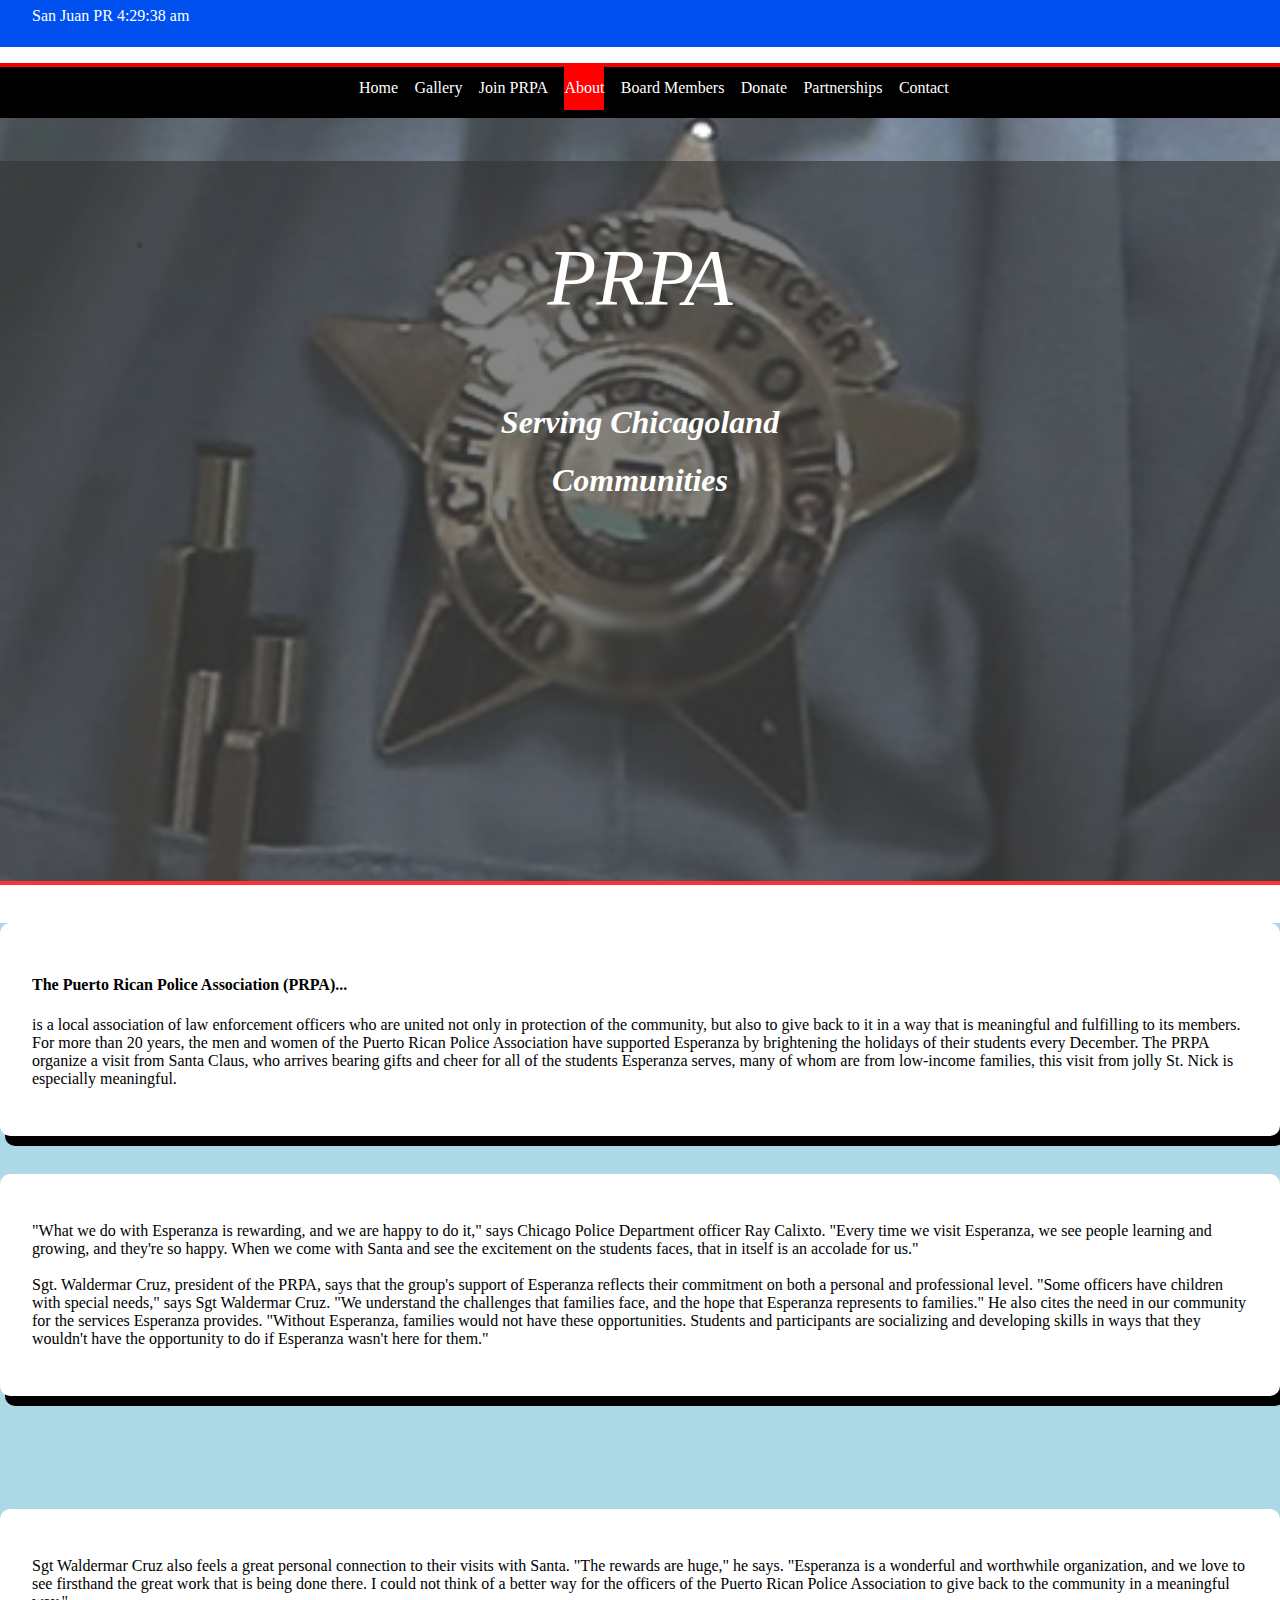
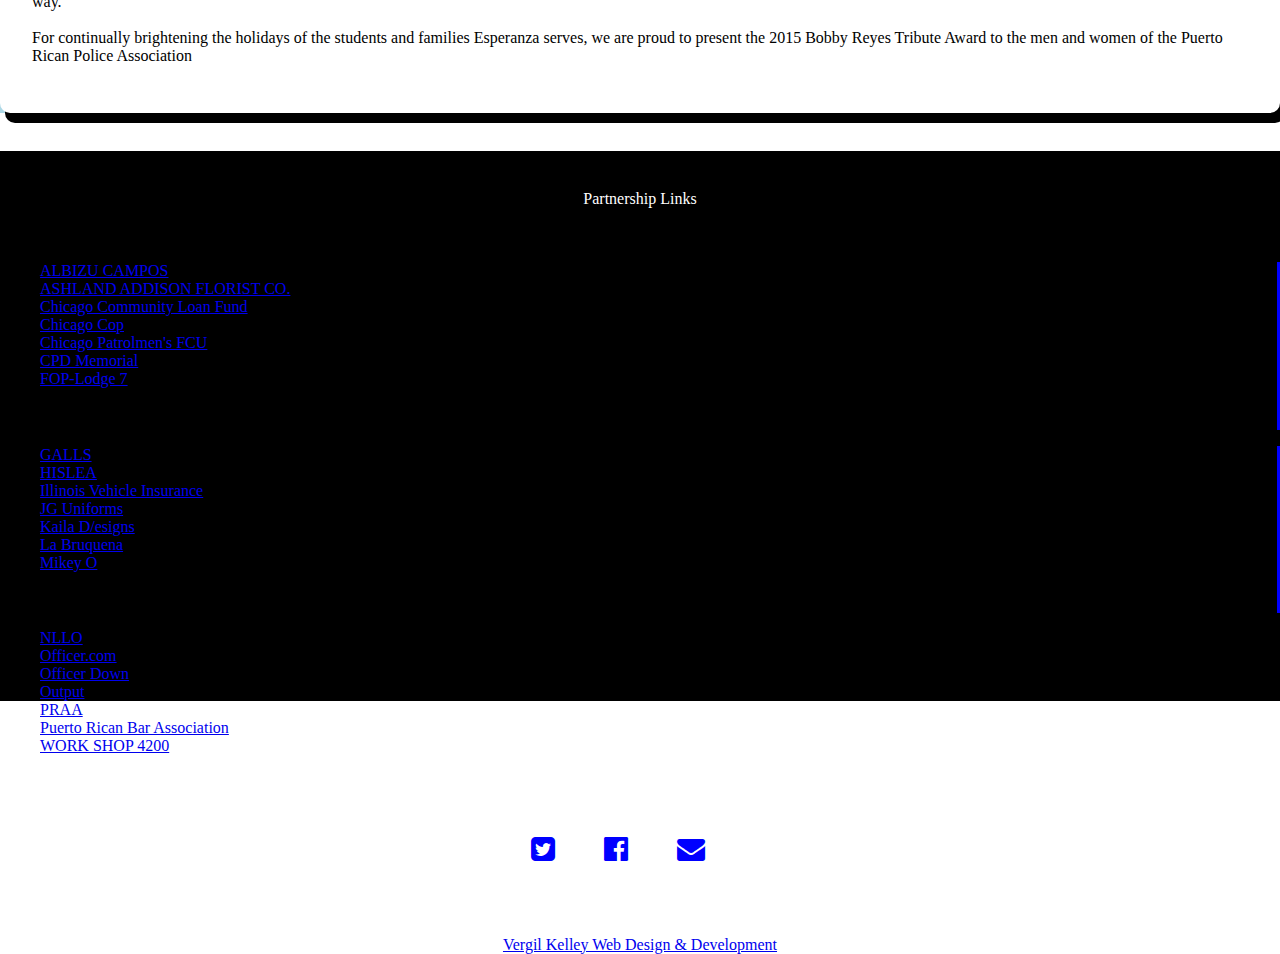
==== about.html @ 3f45041a "added text and links to footer" ====
<!DOCTYPE html>
<html lang="en">
<head>
	<title>Puerto Rican Police Association of Chicago</title>

	<!---------------------main css file----------------------->
	<link rel="stylesheet" type="text/css" href="css/stylehtml.css">

	<!------------------bootstrap min.css file------------------>
	<link rel="stylesheet" type="text/css" href="css/bootstrap.min.css">

	<!---------------------font awesome cdn----------------------------->
	<link rel="stylesheet" type="text/css" href="https://stackpath.bootstrapcdn.com/font-awesome/4.7.0/css/font-awesome.min.css">

	<!--------------lightbox css file-------------------->
	<link rel="stylesheet" type="text/css" href="css/lightbox.min.css">

	<!---------lightbox js file------->
	<script src="js/lightbox-plus-jquery.min.js"></script>
	<!-------------------jquery cdn-------------------------------->
	<script src="https://ajax.googleapis.com/ajax/libs/jquery/3.2.0/jquery.min.js"></script>

	<!-- scroll reveal link-->
	<script src="https://unpkg.com/scrollreveal"></script>

	<meta charset="utf-8">
	<meta name="viewport" content="width=device-width, initial-scale=1.0">
	<meta http-equiv="X-UA-Compatible" content="ie-edge">
	<meta name="description" content="">
	<meta name="keywords" content="">
	<meta name="Vergil Kelley" content="">

	<!---------------mainhtml.js file---------------------------------->
	<script src="js/mainhtml.js"></script>

<!------------JavaScript Chicago Clock ----------------------------------------->
	<script>
			// Comment out the PHP line you will actually use for demostration purposes
		 //var d = new Date(<?php echo time() * 1000 ?>);
		var d = new Date(1389971032 * 1000); // 1389971032

		function updateClock() {
		  // Increment the date
		  d.setTime(d.getTime('') + 1000 + 2);

		  // Translate time to pieces
		  var currentHours = (d.getHours() + 2);
		  var currentMinutes = d.getMinutes();
		  var currentSeconds = d.getSeconds();

		  // Add the beginning zero to minutes and seconds if needed
		  currentMinutes = (currentMinutes < 10 ? "0" : "") + currentMinutes;
		  currentSeconds = (currentSeconds < 10 ? "0" : "") + currentSeconds;

		  // Add either "AM" or "PM"
		  var timeOfDay = (currentHours < 12) ? "am" : "pm";

		  // Convert the hours our of 24-hour time
		  currentHours = (currentHours > 12) ? currentHours - 12 : currentHours;
		  currentHours = (currentHours == 0) ? 12 : currentHours;

		  // Generate the display string
		  var currentTimeString = currentHours + ":" + currentMinutes + ":" + currentSeconds + " " + timeOfDay;

		  // Update the time
		  document.getElementById("clock").firstChild.nodeValue = currentTimeString;
		}

		window.onload = function() {
		  updateClock();
		  setInterval('updateClock()', 1000);
		}

	</script>


	<script >
		/*********show more comments*****************/
	$(document).ready(function() {
		var commentCount = 2;
		$('.more-commments').click(function() {
				commentCount = commentCount + 2;	
			$('#comments').load("load-comments.php", {
				commentNewCount: commentCount
			});
		});
	});
		
	</script>

	<script>
			/****display signup-form********/
			$(function(){
		   $('#signupButton').on('click',function(){  
		      $('#signup-form').show();
		   });
		});
	</script>

	<script>
		$(function(){
		   $('#signupButton').on('click',function(){  
		      $('#signupButton').hide();
		   });
		});
	</script>

	<!--<script>window.onload = changeImg;
		
	</script>-->

	<script>
		// create Date object for current location
		d = new Date();

		// convert to msec since Jan 1970
		localTime = d.getTime();

		// obtain local UTC offset and convert to msec
		localOffset = d.getTimezoneOffset()*6000;

		// Obtain the current UTC time by adding the local time zone offset to the local time
		utc = localTime + localOffset;

		// obtain and add destinations UTC time offset
		// utc + 2 hours
		offset = 2;
		pr = utc + (360000*offset);

		// convert msec value to date string
		nd = new Date(pr);
		//document.writeln("Puerto Rico time is " + nd.toLocaleString()+ "<br>");

		//function to calculate local time
		// in a different city
		// given the city's UTC offset
		function calcTime(city, offset) {
			// create a Date object for current location
			d = new Date();

			//convert to msec
			//add local time zone offset
			// get UTC time in msec
			utc = d.getTime()+(d.getTimezoneOffset()*6000);

			// create new Date object for different city
			// using supplied offset
			nd = new Date(utc + (2520000*offset));

			// return time as a string
			return city+ " time "+nd.toLocaleString();
		}

		//alert(calcTime('San Juan PR', '+2'));
		//document.write("San Juan PR " + nd.toLocaleString()+ "<br>");

		
	</script>
</head>
<body>
	
	<header-section>
		<header class="container-fluid p-0" id="top">
			<div class="row">
				<div class="col-sm-12">
					<!--<p id="datetime"></p>-->
					<span>San Juan PR </span><div id="clock">&nbsp;</div>
				</div>
			</div>
		</header>
		
		<nav class="container-fluid p-0">
			<div class="row">
				<div class="col-md-2 nav-logo-container p-0">
					<a href="index.html"><img src="img/longer-logo.jpg"></a>
				</div>
				<div class="col-sm-10">
					<ul>
						<!--<li id="nav-logo"><a href="index.html"><img src="img/prpa-logo.jpg"></a></li>-->
						<li><a href="index.html">Home</a></li>
						<li><a href="galleryarchive.html">Gallery</a></li>
						<li><a href="join.html">Join PRPA</a></li>
						<li><a class="current" href="about.html">About</a></li>
						<li><a href="board.html">Board Members</a></li>
						<li><a href="donate.html">Donate</a></li>
						<li><a href="partnerships.html">Partnerships</a></li>
						<li><a href="contact.html">Contact</a></li>
					</ul>
				</div>
			</div>
		</nav>
	</header-section>

		<section class="container-fluid p-0" id="serving-community">
			<div class="row">
				<div class="col-sm-12 mr-auto overlay">
					<div id="serving-community-text">
						<p id="prpa">PRPA</p>
						<h1 id="serving-chicagoland">Serving Chicagoland</h1>
						<h1 id="communities">Communities</h1>
					</div>
				</div>
			</div>
		</section>

		<section class="container-fluid p-0 about-text-container">
			<div class="row">
				<div class="col-sm-9 mx-auto prpa-assoc">
					<p><h4>The Puerto Rican Police Association (PRPA)...</h4> is a local association of law enforcement officers who are united not only in protection of the community, but also to give back to it in a way that is meaningful and fulfilling to its members.  For more than 20 years, the men and women of the Puerto Rican Police Association have supported Esperanza by brightening the holidays of their students every December.  The PRPA organize a visit from Santa Claus, who arrives bearing gifts and cheer for all of the students Esperanza serves, many of whom are from low-income families, this visit from jolly St. Nick is especially meaningful.</p>
				</div>
			</div>

			<div class="row">
				<div class="col-sm-9 mx-auto prpa-assoc">
					<p>"What we do with Esperanza is rewarding, and we are happy to do it," says Chicago Police Department officer Ray Calixto. "Every time we visit Esperanza, we see people learning and growing, and they're so happy.   When we come with Santa and see the excitement on the students faces, that in itself is an accolade for us."<br><br>

					Sgt. Waldermar Cruz, president of the PRPA, says that the group's support of Esperanza reflects their commitment on both a personal and professional level. "Some officers have children with special needs," says Sgt Waldermar Cruz. "We understand the challenges that families face, and the hope that Esperanza represents to families." He also cites the need in our community for the services Esperanza provides. "Without Esperanza, families would not have these opportunities.   Students and participants are socializing and developing skills in ways that they wouldn't have the opportunity to do if Esperanza wasn't here for them."</p>
				</div>
			</div>
					<br><br>

			<div class="row">
				<div class="col-sm-9 mx-auto prpa-assoc">
					<p>Sgt Waldermar Cruz also feels a great personal connection to their visits with Santa. "The rewards are huge," he says. "Esperanza is a wonderful and worthwhile organization, and we love to see firsthand the great work that is being done there.  I could not think of a better way for the officers of the Puerto Rican Police Association to give back to the community in a meaningful way."<br><br>

					For continually brightening the holidays of the students and families Esperanza serves, we are proud to present the 2015 Bobby Reyes Tribute Award to the men and women of the Puerto Rican Police Association</p>
				</div>
			</div>
		</section>
		<!------------------footer----------------------------->
		<footer>
		<div class="container-fluid p-0" id="footer">
			<div>
				<p id="links-text">Partnership Links</p>
			</div>
			<div class="row">
				<div class="col-md-3 ml-auto links links-border">
					<ul>
						<li>
							<a href="https://pachs-chicago.org/" target="_blank">ALBIZU CAMPOS</a>
						</li>
						<li><a href="https://www.ashaddflorist.com/">ASHLAND ADDISON FLORIST CO.</a></li>
						<li>
							<a href="https://cclfchicago.org/" target="_blank">Chicago Community Loan Fund</a>
						</li>
						<li><a href="http://www.chicagocop.com/" target="_blank">Chicago Cop</a></li>
						<li><a href="https://www.cpdfcu.com/" target="_blank">Chicago Patrolmen's FCU</a></li>
						<li><a href="https://www.cpdmemorial.org/" target="_blank">CPD Memorial</a></li>
						<li><a href="http://www.chicagofop.org/">FOP-Lodge 7</a></li>
						
					</ul>
				</div>
				<div class="col-md-3 links links-border">
					<ul>
						<li><a href="https://www.galls.com/">GALLS</a></li>
						<li><a href="http://hislea.org/index.htm">HISLEA</a></li>
						<li><a href="https://www.illinoisvehicle.com/" target="_blank">Illinois Vehicle Insurance</a></li>
						<li>
							<a href="http://www.jguniforms.com/" target="_blank">JG Uniforms</a>
						</li>
						<li>
							<a href="https://www.kailadesigns.com/" target="_blank">Kaila D/esigns</a>
						</li>
						<li><a href="https://www.google.com/maps/place/La+Bruquena/@41.9031617,-87.6977667,17z/data=!3m1!4b1!4m5!3m4!1s0x880fd2a9a4542d67:0xd9ca4d05a1c0d57b!8m2!3d41.9031617!4d-87.695578?authuser=0">La Bruquena</a></li>
						<li><a href="https://www.mikeoquendo.com/mikeyocomedy">Mikey O</a></li>
						
					</ul>
				</div>
				<div class="col-md-3 mr-auto links">
					<ul>
						<li><a href="https://nlleo.com/">NLLO</a></li>
						<li><a href="https://www.officer.com/">Officer.com</a></li>
						<li><a href="https://www.odmp.org/">Officer Down</a></li>
						<li><a href="http://outputlounge.com/wps/">Output</a></li>
						<li><a href="http://www.praachicago.org/">PRAA</a></li>
						<li><a href="http://prbalawil.com/" target="_blank">Puerto Rican Bar Association</a></li>
						<li><a href="http://www.workshop4200.com/">WORK SHOP 4200</a></li>
					</ul>
				</div>
			</div>
		
			<div class="row">
				<div class="col-sm-12  " id="prpa-vkweb">
					<a href="https://twitter.com/prpachicago" target="_blank"><i class="fa fa-twitter-square" aria-hidden="true"></i></a>
					<a href="https://www.facebook.com/profile.php?id=100009852750081&ref=br_rs" target="_blank"><i class="fa fa-facebook-official" aria-hidden="true"></i></a>
					<a href="mailto:prpa@yahoo.com?Subject=Hello%20again"target="_top"><i class="fa fa-envelope" aria-hidden="true"></i></a>
					<p id="prpa-copy-right">Puerto Rican Police Association Chicago Copyright &copy; 2019 All Rights Reserved</p><a id="vk-link" href="https://vergilkellley.github.io/myportfolio/" target="_blank"> Vergil Kelley Web Design & Development</a>
				</div>
			</div>
		</div>
	</footer>

		<!-----------------------scroll reveal---------------------------->
  	<script>
		// scroll reveal slide
		window.sr = ScrollReveal();
		sr.reveal('.navbar', {
			duration: 2000, 
			origin: 'bottom'
		});
		sr.reveal('.news', {
			duration: 2000, 
			origin: 'bottom',
			distance:'100px'
		});
		sr.reveal('.a', {
			duration: 3000, 
			origin: 'left',
			distance:'300px'
		});
		sr.reveal('.serving', {
			duration: 3000, 
			origin: 'right',
			distance:'300px'
		});
		sr.reveal('.showcase-btn', {
			duration: 2000,
			delay: 2000, 
			origin: 'bottom'
		});
		sr.reveal('.upcoming', {
			duration: 2000,
			origin: 'bottom',
			distance: '100px'
		});
		sr.reveal('.info1-btn', {
			duration: 2000,
			delay: 2000, 
			origin: 'bottom'
		});
		sr.reveal('#prpa', {
			duration: 5000,
			origin: 'left',
			distance:'300px',
			viewFactor: 0.4
		});
		sr.reveal('#serving-chicagoland', {
			duration: 5000,
			origin: 'right',
			distance:'300px',
			viewFactor: 0.4
		});
		sr.reveal('#communities', {
			duration: 5000,
			origin: 'left',
			distance:'300px',
			viewFactor: 0.4
		});
		sr.reveal('.mission-paragraph', {
			duration: 7000,
			origin: 'left',
			distance:'400px',
			viewFactor: 0.6
		});
	</script>
</body>
</html>
---- css/stylehtml.css ----
/***************header***************/
body{
	background-color: #fff;
	overflow-x: hidden;
	height: 900px;
	margin:0;
	padding: 0;
	box-sizing: border-box;
}

header-section{
	position: fixed;
	top: 0;
	width: 100%;
	z-index: 3;
}

#top {
	background-color: #0050f0; /* flag blue */
	color: #fff;
}

#top span {
	position: relative;
	margin-left: 2rem;
}
#clock{
	display: inline-block;
	color: #fff;
	height: 2.5rem;
	padding-top: 7px;
}

nav ul{
	position: relative;
	height: 3.2rem;
	text-align: center;
	border-top: #ed0000 4px solid;
	background: #000;
}

.nav-logo-container {
	position: absolute;
	height: 51.19px;
	padding: 0;
	left: 15px;
	background-color: #000;
	border-top: red 4px solid;
	border-bottom: #000 5px solid;
}

.nav-logo-container img{
	position: absolute;
	background-color: #fff;
	padding-top: 7px;
	width: 100%;
	height: 100%;
	left: 25px;
}

nav ul li{
	display: inline-block;
	font-size: 1rem;
	padding-right: 1%;
	padding-top: 1%;
}

nav ul li a{
	color: #fff;
	text-decoration: none;
}

nav ul li a:hover{
	background: red;
	padding-top: 16px;
	padding-bottom: 14px;
	color: #fff;
	text-decoration: none;
}

.current{
	background-color: red;
	padding-top: 16px;
	padding-bottom: 14px;
}

#logo {
	position: relative;
	/*top: 18%;*/
	margin-top: 5%;
	/*margin-bottom: 2%;*/
}

#logo h4 {
	position: relative;
	z-index: 2;
	color: #fff;
	padding-bottom: 2%;
}
#logo-img {
	position: relative;
}

#logo #cpd-star-img{
	position: relative;
	width: 30%;
}

.text-center h3 {
	position: relative;
	z-index: 2;
	margin-top: 2%;
	color: #fff;

}

#flag-header-overlay {
	position: absolute;
	/*background: rgba(0, 0, 0, 0.01);*/
	width: 100%;
	height: 100%;
	right: 0;
 	z-index: 1;

}

.text-center {

	background-color: lightblue;
	background-image: url('../img/large-wavey-flag.jpg');
	background-repeat: no-repeat;
	background-size: cover;
	background-position: center;
	border-bottom: 2px #000 solid;
	margin-bottom: 1.5%;
}

.hvrbox .hvrbox-layer_slidedown {
	-moz-transform: translateY(-100%);
	-webkit-transform: translateY(-100%);
	-ms-transform: translateY(-100%);
	transform: translateY(-100%);
}
.hvrbox:hover .hvrbox-layer_slidedown,
.hvrbox.active .hvrbox-layer_slidedown {
	-moz-transform: translateY(0);
	-webkit-transform: translateY(0);
	-ms-transform: translateY(0);
	transform: translateY(0);
}

#slider-gallery-4img {
	position: relative;
	height: 370px;
}

#slider-gallery-4img img{
	position: relative;
	/*top: 22%;*/
	width: 100%;
	height: 370px;
	margin-left:2%;
}

#gallery-4img img {	
	display: inline-block;
	width: 47%;
	height: 49.5%;
	padding: 1%;
	margin-right: 2%;
	margin-left: 0;
	border: 1px #000 solid;
}

.top-gal-img{
	margin-bottom: 1%;
}

/*********end of header***********/

/**********index**************/

.overlay{
	position: relative;
	background-color: rgba(0, 0, 0, 0.6);
  	background-size: cover;
  	/*bottom: 0;*/
  	height: 80vh;
  	width: 100%;
 	z-index: 2;
}

#serving-community {
	position: relative;
	background-image: url('../img/shirt.jpg');
	background-size: cover;
	background-position: center;
	background-repeat: no-repeat;
	/*background-attachment: fixed;*/
	border-top: 4px blue solid;
	border-bottom: 4px red solid;
	color: #fff;
	font-style: italic;
	margin-top: 2%;
	text-align: center;
	font-size: 1rem;
	opacity: 0.8;
}

#serving-community-text {
	position: relative;
	top: 10%;
}

#serving-community-text p {
	font-size: 5rem;
}
.serving {
	margin-top: 2%;
}

.mission-paragraph{
	width: 90%;
}

#mission-img {
	position: relative;
	background-image: url('../img/img9.jpg');
	background-size: cover;
	background-position: center;
	background-repeat: no-repeat;
	background-attachment: fixed;
	border-top: 4px blue solid;
	border-bottom: 4px red solid;
	color: #fff;
	font-style: italic;
	margin-top: 2%;
	text-align: center;
	font-size: 1rem;
}

#news-wrapper {
	margin-top: 0rem;
	height: 390px;
	overflow-y: auto;
	overflow-x: hidden;
	background: #ddd;
	border-top: 1px #000 solid;
}

#news-events-section-titles {
	position: relative;
	margin-top: 6%;
}

#news-section-title {
	position: relative;
	left: 1.5%;
	border-bottom: 4px blue solid;
	height: 65px;
	padding-left: 0;
}

#news-section-title h4 {
	position: relative;
	bottom: 0;
	color: #fff;
	display: inline-block;
	background: blue;
	margin-bottom: 0;
	padding: 1.1rem;
	border-radius:10px 10px 0 0;
}

#news-section-title-empty-div {

	padding: 0;
}

#events-section-title {
	position: relative;
	border-bottom: 4px red solid;
	height: 65px;
	padding: 0;
	border-radius:5px;
}

#events-section-title h4{
	position: relative;
	bottom: 0;
	display: inline-block;
	color: #fff;
	background: red;
	margin-bottom: 0;
	padding: 1.1rem;
	border-radius:10px 10px 0 0;

}


.news-upcoming {
	padding-top: 2%;
}

.news-img {
	position: relative;
	width: 100%;
	height: 50%;
	margin-left: 9%;
}

.events-img {
	position: relative;
	width: 200px;
	height: 100px;
	margin-bottom: 2rem;
}
/*************end of index**************/

/**************gallery******************/

#galleryarchive-body{
	background: #ddd;
}
#gallery-years {
	margin-top: 10%;
	display: block;
	height: 145px;
	overflow:auto;
	background: #fff;
}

#gallery-years a{
	list-style: none;
	padding: 5px;
	text-align: center;
	text-decoration: none;
	color: #fff;
}

#gallery-years button {
	margin: .5rem;
	padding: 5px;
	display: block;
}

.red {
	background: red;
}

.blue {
	background: blue;
}

#gallery-years ul li a {
	color: #fff;
}
.gallery {
	height: 100vh;
	padding-top: 5%;
	/*margin: 10px 50px;*/
}

.gallery img {
	width: 230px;
	padding: 5px;
	filter: grayscale(100%);
	transition: 1s;
}

.gallery img:hover{
	filter: grayscale(0);
	transform: scale(1.1);
}

/* end gallery */

/*************** join prpa ****************/
#prpa-title {
	margin-top: 15%;
	color: #000;
	height: 10rem;
	text-align: center;
	border: 2px #000 solid;
	background: #fff;
}

.small-star {
	position: absolute;
	z-index: 2;
	width: 15%;
	top: 13%;
}

#small-star-1 {
	left: 2%;
}

#small-star-2 {
	right: 2%;
}

#prpa-title h4 {
	position: relative;
	margin-top:4%;
}

#prpa-title h5 {
	position: relative;
	margin-top: 3%;
}

.required {
	color: red;
}

.required-text {
	color: red;
	font-size: 1rem;
}
#membership-type {
	padding-top: 2%;
	border-left:2px #000 solid;
	border-right:2px #000 solid;
	padding-bottom: 3%;
	background: lightblue;
}

#membership-type h5 {
	text-align: center;
	display: inline-block;
	padding-bottom: 3%;
}

#reg-membership {
	padding-bottom: 3%;
}

#member-address {
	border-left: 2px #000 solid;
	border-right: 2px #000 solid;
	border-bottom: 2px #000 solid;
	background: lightblue;
}

#member-address form {
	padding-top: 3%;
	padding-bottom: 3%;
}

#prpa-correspondence {
	padding-top: 3%;
	padding-bottom: 3%;
	border-left: 2px #000 solid;
	border-right: 2px #000 solid;
	border-bottom: 2px #000 solid;
	background: lightblue;
}

.volunteer {
	padding-bottom: 1%;
	padding-top: 3%;
	border-left: 2px #000 solid;
	border-right: 2px #000 solid;
	background: lightblue;
}

.checkboxes {
	padding-bottom: 3%;
	border-bottom: 2px #000 solid;
	border-left: 2px #000 solid;
	border-right: 2px #000 solid;
	background: lightblue;
}

.box1{
	position: relative;
	display: inline;
	left: 2%;
}

.box2 {
	position: absolute;
	display: inline;
	top: 0;
	left: 41%;
}

.box2-1 {
	position: absolute;
	display: inline;
	top: 28%;
	left: 41%;
}

.box3 {
	position: absolute;
	display: inline;
	top: 0;
	left: 72%;
}

.box3-1 {
	position: absolute;
	display: inline;
	top: 28%;
	left: 72%;
}

#agency-container {
	padding-top: 3%;
	padding-bottom: 3%;
	border-bottom: 2px #000 solid;
	border-left: 2px #000 solid;
	border-right: 2px #000 solid;
	background: lightblue;
}

#agency-container button:hover {
	background: #0050f0;
	color: #fff;
	cursor: pointer;
}

#join-bg {
	background: #ddd;
}

.right-side {
	position: relative;
	/*padding-left: 40%;*/
	left: 40%;
}

.middle {
	position: relative;
	left: 30%;
}

#reg-membership {
	padding-top: 3%;
	border: 2px #000 solid;
	background: lightblue;
}

#member-address button:hover {
	background: #0050f0;
	color: #fff;
	cursor: pointer;
}

#swornlaw {
	font-size: 1rem;
	color: red;
}

/* end join prpa */

/*********** board members *************/

.first-row {
	margin-top:10%;
}
.head-shots {
	position:relative;
	text-align: center;
}

.head-shots img {
	/*padding-left: 13.5%;*/
	margin-top: 15%;
	border-radius: 100px;
}

.head-shots h3 {
	padding-top: 10px;
	color: blue;
}

/* end board members */

/************ about ****************/

#serving-community {
	position: relative;
	margin-top: 6%;
}

.about-text-container {
	background-color: lightblue;	
}

.prpa-assoc {
	background-color: #fff;
	margin-top: 3%;
	margin-bottom: 3%;
	padding: 2rem;
	border-radius: 10px;
	box-shadow: 5px 10px #000;
}

/* end about */

/************ donate *******************/

.badge-overlay {
	position: absolute;
	background: rgba(0, 0, 0, 0.7);
  	/*bottom: 0;*/
  	width: 49%;
  	height: 100vh;
 	z-index: 1;
}

.donate-officer {
	position: relative;
	background-image: url('../img/fallenbadge.jpg');
	text-align: center;
	background-position: center;
	border-right: 10px blue solid;
	height: 100vh;
	color: #fff;
	
}

.donate-officer h2 {
	position: relative;
	text-align: center;
	margin-top: 2%;
	z-index: 2;
}

#help-support {
	position: relative;
	margin-top: 20%;
}

.donate-officer h5 {
	position: relative;
	z-index: 2;
}

#officer-donate-btn {
	position: relative;
	background: blue;
	color: #fff;
	padding: .7rem;
	font-size: 1rem;
	border:none;
	margin-top: 1.5%;
	margin-bottom: 3%;
	border-radius: 15%;
	z-index: 2;

}

#officer-donate-btn:hover {
	background-color: red;
	cursor: pointer;
}

.donate-officer p {
	position: relative;
	line-height: .5rem;
	z-index: 2;
}

.donate-officer h6 {
	position: relative;
	z-index: 2;
}

.prpa-overlay {
	position: absolute;
	background: rgba(0, 0, 0, 0.8);
  	/*bottom: 0;*/
  	left: 50.8%;
  	width: 50%;
  	height: 100vh;
 	z-index: 1;
}

.donate-prpa {
	position: relative;
	text-align: center;
	background-image: url('../img/elmoro.jpg');
	background-repeat: no-repeat;
	background-position: center;
	border-left: 10px red solid;
	height: 100vh;
}

#help-support {
	position: relative;
	z-index: 2;
	color: #fff;
}

.donate-prpa h2 {
	position: relative;
	z-index: 2;
	color: #fff;
	margin-bottom: 12%;
}

.donate-prpa p {
	position: relative;
	color: #fff;
	z-index: 2;
	line-height: .5rem;
}

.donate-prpa h5 {
	position: relative;
	z-index: 2;
	color: #fff;
}

#prpa-donate-btn {
	position: relative;
	background: red;
	color: #fff;
	padding: .7rem;
	font-size: 1rem;
	border:none;
	margin-top: 1.5%;
	margin-bottom: 3%;
	border-radius: 15%;
	z-index: 2;
}

#prpa-donate-btn:hover {
	background-color: blue;
	cursor: pointer;
}

.donate-prpa h6 {
	position: relative;
	z-index: 2;
	color: #fff;
}

/* end donate */

/*********** contact *************/

.contact-form-body {
	background: lightblue;
}
.contact-form{
	color: #fff;
	margin-top: 10%;
	margin-bottom: 10%;
}

.contact-form h2{
	position: relative;
	text-align: center;
	top: 5%;
	margin-bottom: 7%;
	text-transform: uppercase;
	z-index: 2;
}

.contact-form p {
	position: relative;
	text-align: center;
	line-height: .5rem;
	font-size: 1.2rem;
	z-index: 2;
}

#form-overlay {
	position: absolute;
	background: rgba(0, 0, 0, 0.5);
	width: 100%;
	height: 100%;
	right: 0;
 	z-index: 1;
}
.form-border {
	background-image: url('../img/wavey-flag.jpg');
	background-size: cover;
	background-position: center;
	background-repeat: no-repeat;
	border-top: 2px #000 solid;
	border-left: 2px #000 solid;
	border-right: 2px #000 solid;
	border-bottom: 2px #000 solid;
}
form > label, input, textarea {
	position: relative;
	display: block;
	z-index: 2;

}

textarea {
	width: 100%;
	height: 150px;
}

.contact-form button{
	position: relative;
	z-index: 2;
	margin-bottom: 5%;
}

.contact-form button:hover{
	background-color: red;
	border:none;
	color: #fff;
	cursor: pointer;
}

/* partnerships */

#partnerships-text {
	position: relative;
	margin-top: 10%;
	text-align: center;
}
.partnerships-container {
	margin-top: 6%;
	margin-bottom: 12%;
	text-align: center;
}

/***************footer*****************/
#footer{
	position: relative;
	top: 0px;
	left: 0;
	bottom: 0;
	height: 550px;
	width: 100%;
	background: #000;
}

#links-text {
	position: relative;
	padding-top: 100px;
}

.links {
	padding-bottom: 2%;
}

.links-border {
	border-right: 3px blue solid;
}

#footer ul li{
	list-style: none;
}
#footer p{
	padding-top:3%;
	padding-bottom: 3%;
	/*margin: 0 auto;*/
	margin-top: 0;
	color: #fff;
	text-align: center;
}

#prpa-vkweb {
	padding-top:3%;
}

#prpa-vkweb i {
	font-size: 28px;
	color: blue;
	padding-right: 45px;
}

#prpa-vkweb {
	text-align: center;
}

#prpa-copy-right {

	padding-bottom: 0 !important;
}

#vk-link {
	padding-top: 0px;
}


/******************end of index.html*************/
/**********signup**************/

main form {
	position: relative;
	top: 300px;
}
.comments-img{
	width: 23rem;
	height: 18rem;
}

.comment-button{
	width: 8rem;
	height: 3rem;
	background-color: #282828;
	border: none;
	margin-bottom: 6rem;
	color: #fff;
	font-family: arial, sans-serif;
	font-weight: 400;
	cursor: pointer;
}

.comment-box {
	width:21rem;
	padding:20px;
	margin-bottom: 2rem;
	background-color: #fff;
	border-radius: 5px;
}

.comment-box p {
	font-family: arial, sans-serif;
	font-size: 1rem;
	line-height: 1.3rem;
	color: #282828;
	font-weight: 100;
}
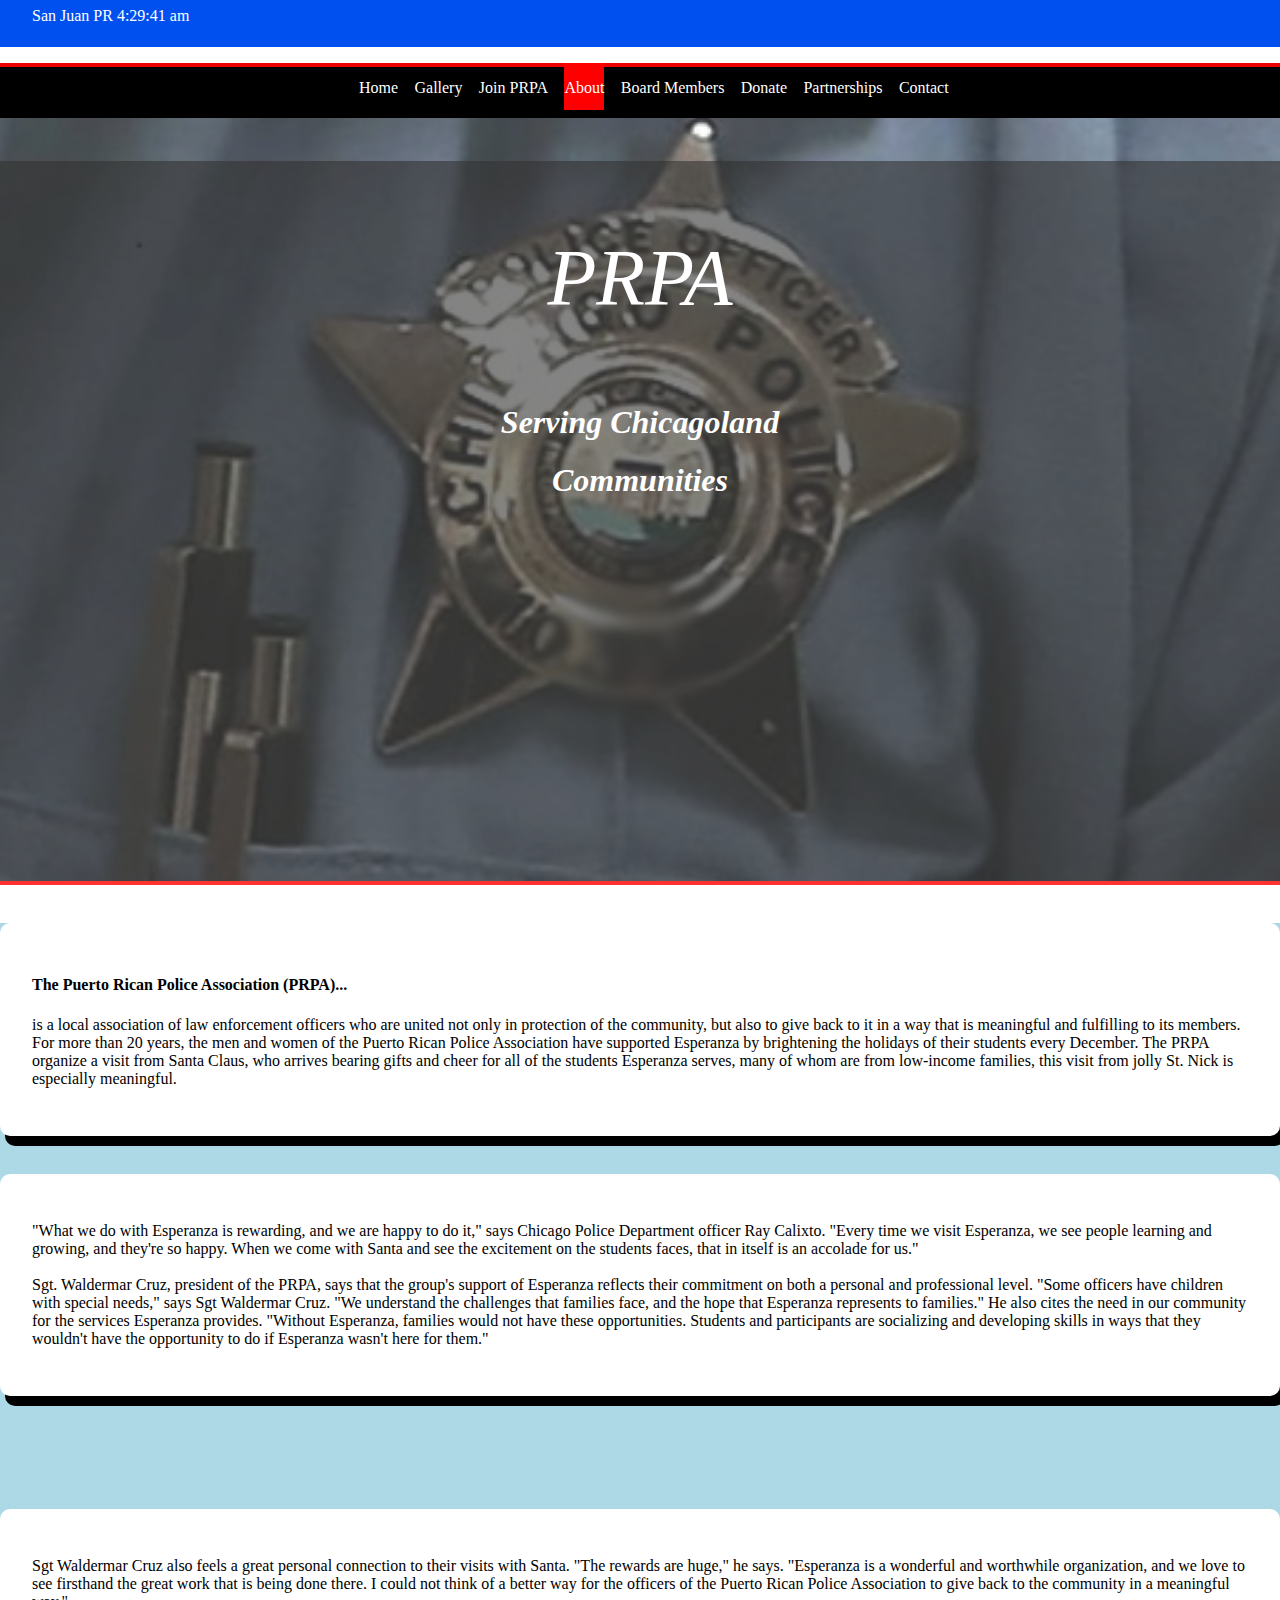
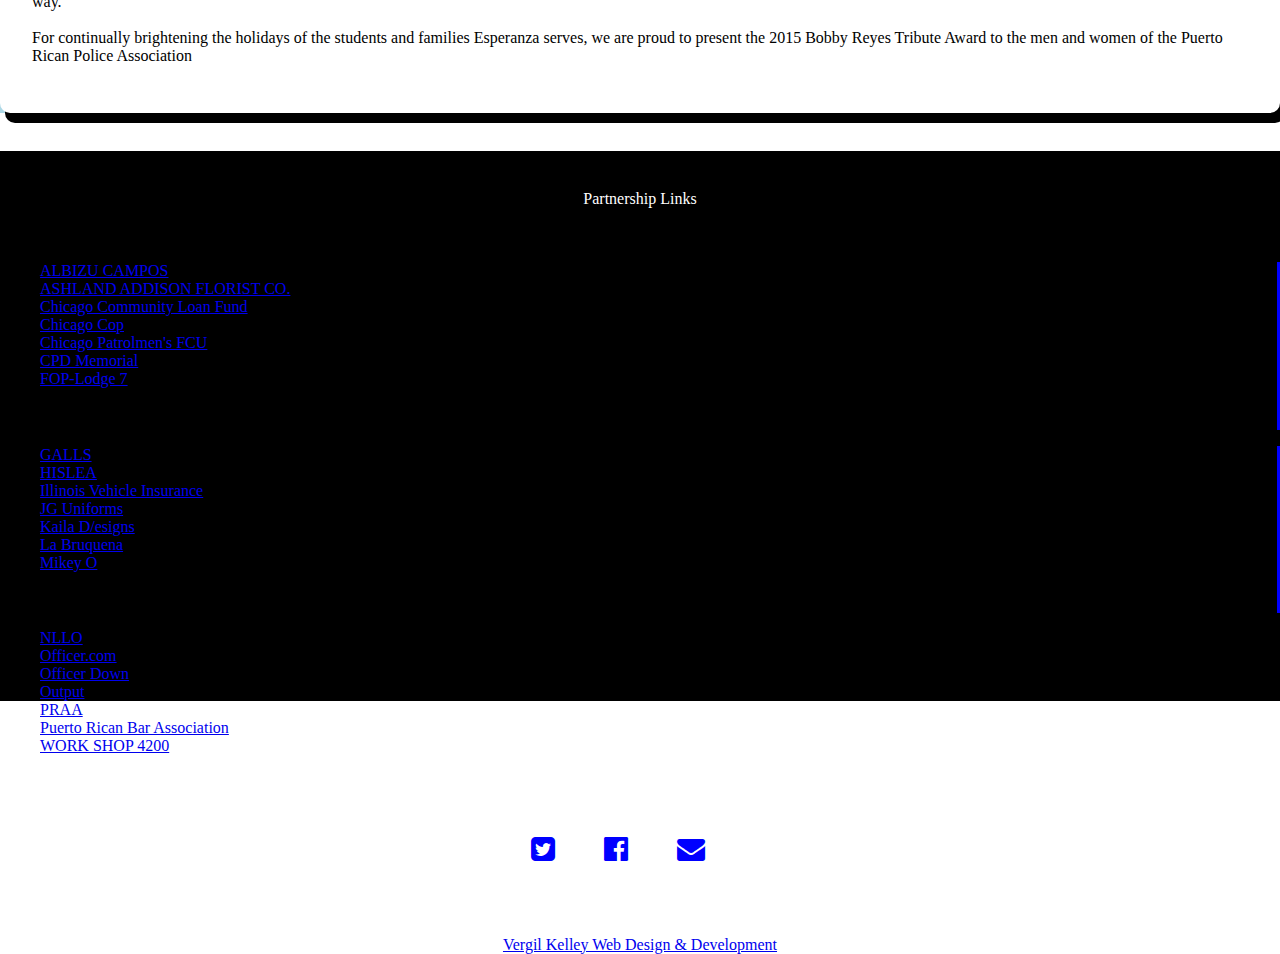
==== commit b32eb513: "added email address to email icon" ====
--- a/about.html
+++ b/about.html
@@ -283,7 +283,7 @@
 				<div class="col-sm-12  " id="prpa-vkweb">
 					<a href="https://twitter.com/prpachicago" target="_blank"><i class="fa fa-twitter-square" aria-hidden="true"></i></a>
 					<a href="https://www.facebook.com/profile.php?id=100009852750081&ref=br_rs" target="_blank"><i class="fa fa-facebook-official" aria-hidden="true"></i></a>
-					<a href="mailto:prpa@yahoo.com?Subject=Hello%20again"target="_top"><i class="fa fa-envelope" aria-hidden="true"></i></a>
+					<a href="mailto:prpachicago@gmail.com?Subject=Hello%20again"target="_top"><i class="fa fa-envelope" aria-hidden="true"></i></a>
 					<p id="prpa-copy-right">Puerto Rican Police Association Chicago Copyright &copy; 2019 All Rights Reserved</p><a id="vk-link" href="https://vergilkellley.github.io/myportfolio/" target="_blank"> Vergil Kelley Web Design & Development</a>
 				</div>
 			</div>
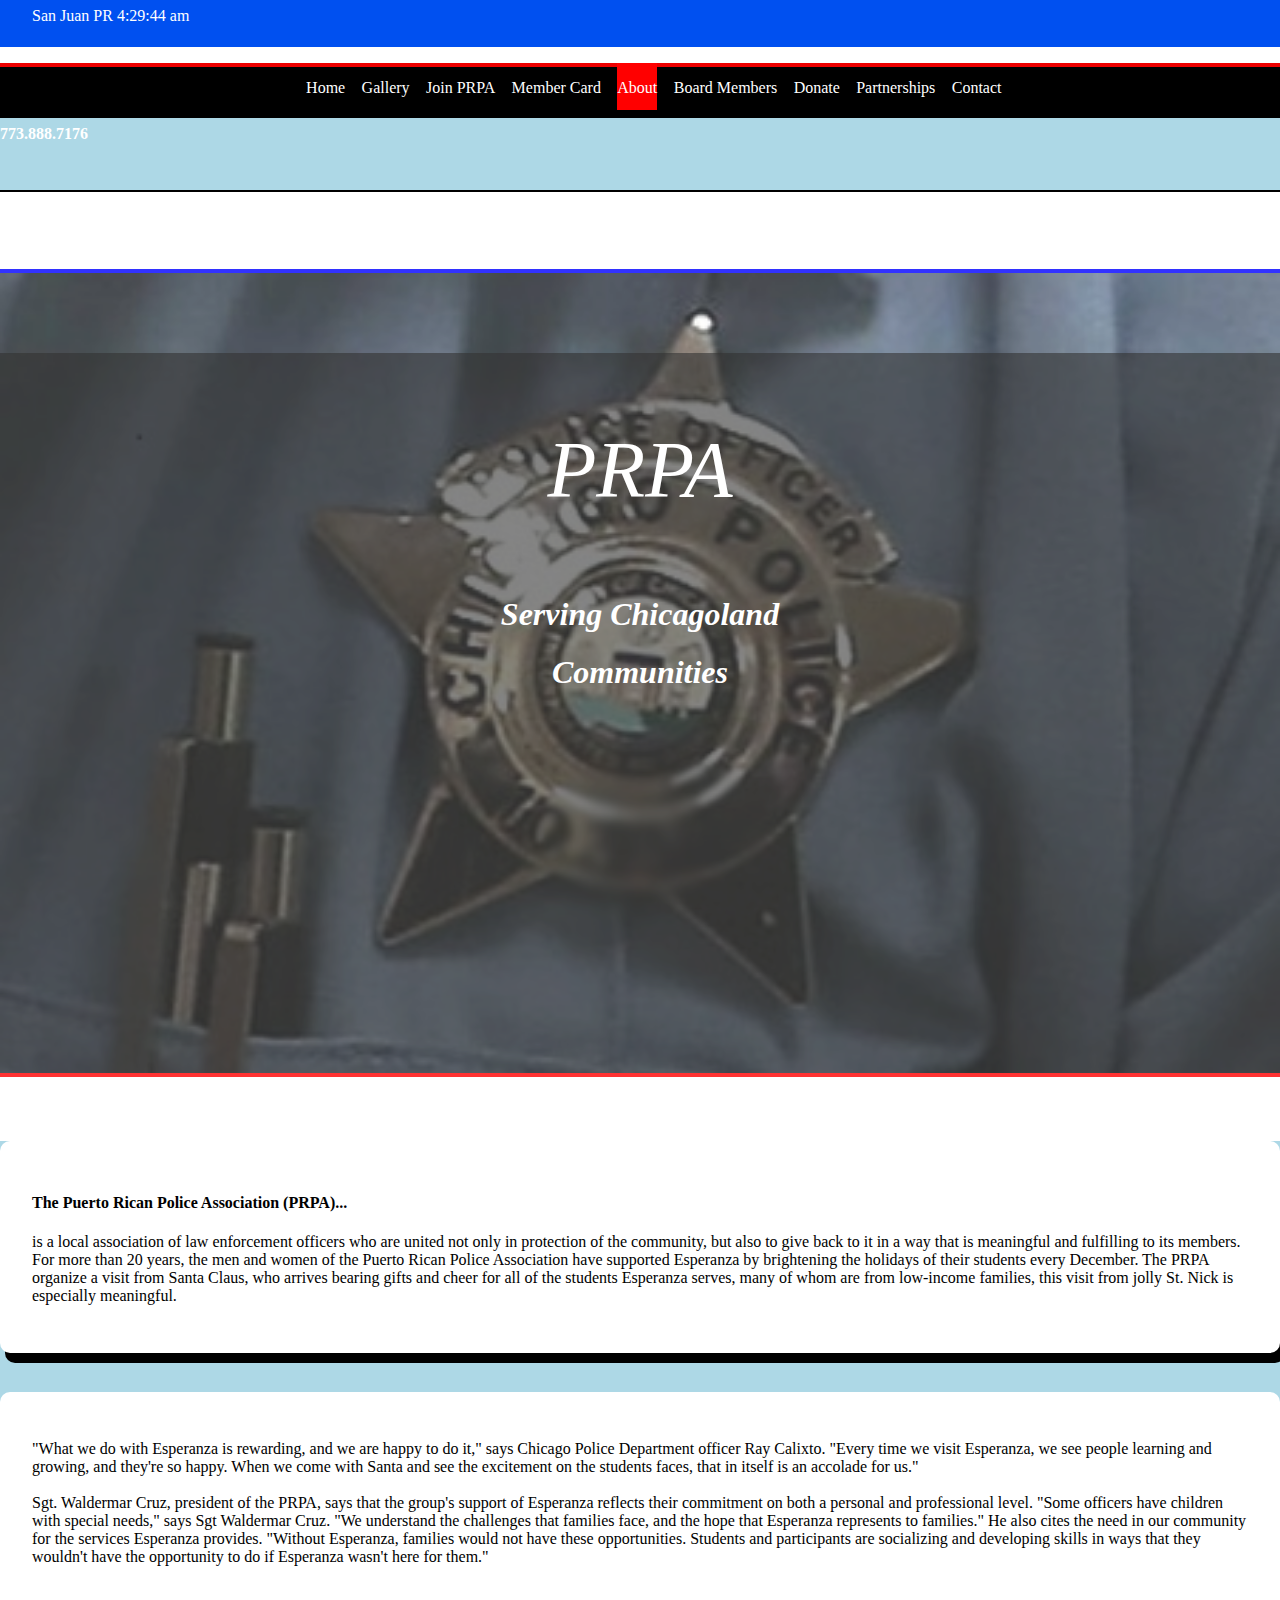
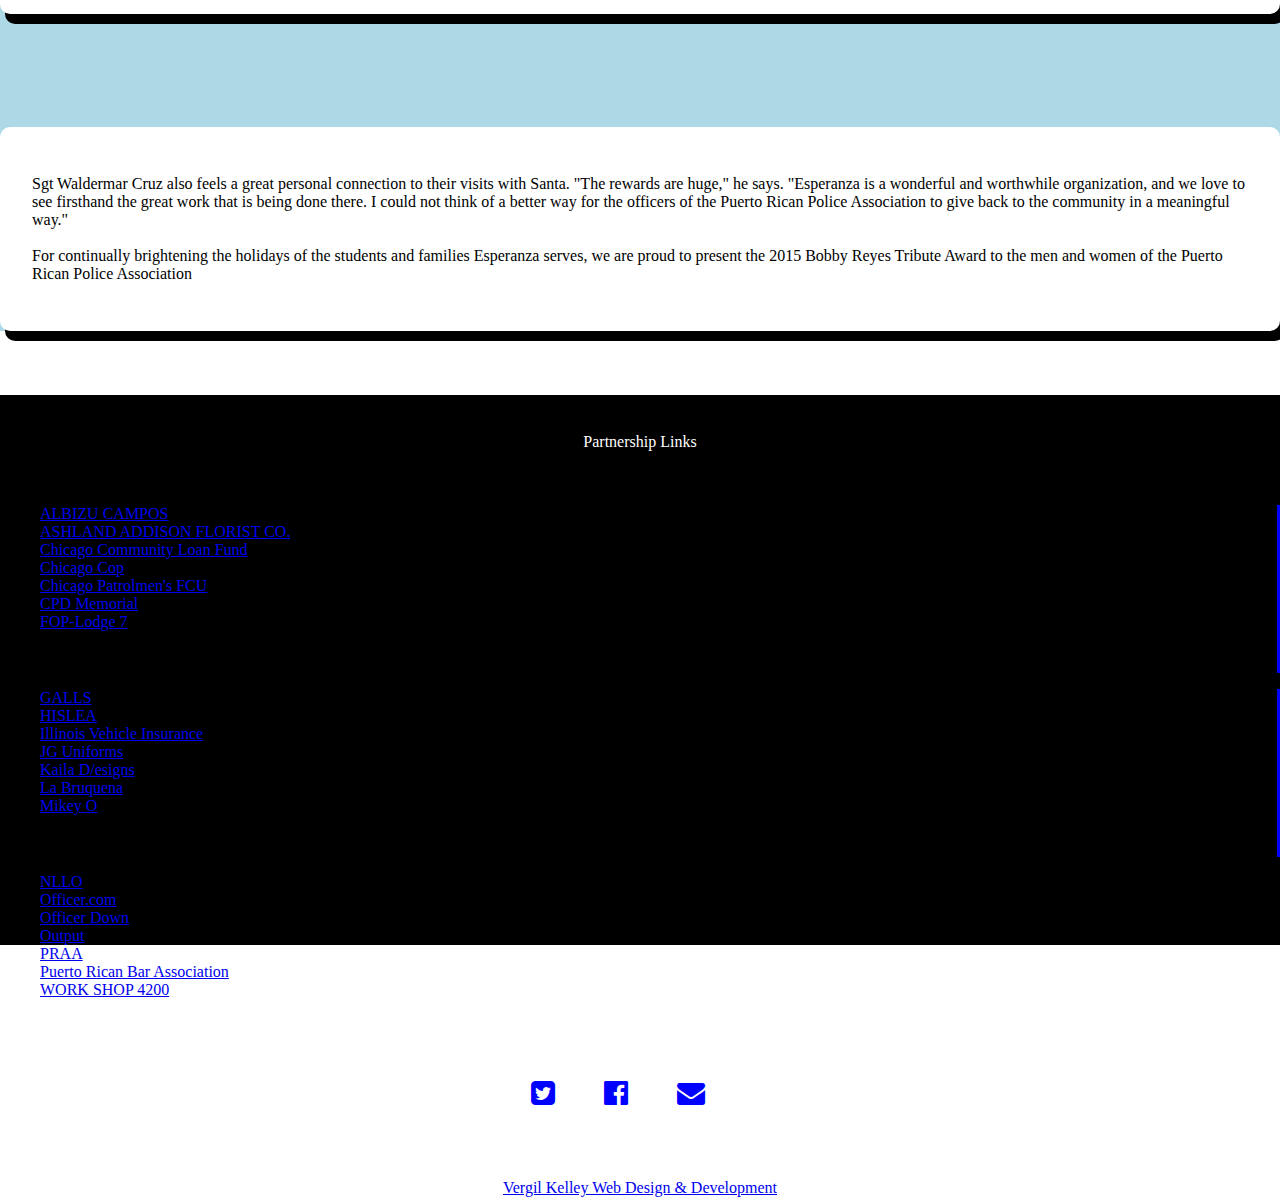
==== commit 157a5dd7: "adjusted margins and banner margin" ====
--- a/about.html
+++ b/about.html
@@ -160,7 +160,7 @@
 <body>
 	
 	<header-section>
-		<header class="container-fluid p-0" id="top">
+		<header class="container-fluid p-0"  id="top">
 			<div class="row">
 				<div class="col-sm-12">
 					<!--<p id="datetime"></p>-->
@@ -180,6 +180,7 @@
 						<li><a href="index.html">Home</a></li>
 						<li><a href="galleryarchive.html">Gallery</a></li>
 						<li><a href="join.html">Join PRPA</a></li>
+						<li><a href="member-card.html">Member Card</a></li>
 						<li><a class="current" href="about.html">About</a></li>
 						<li><a href="board.html">Board Members</a></li>
 						<li><a href="donate.html">Donate</a></li>
@@ -191,6 +192,26 @@
 		</nav>
 	</header-section>
 
+		<div id="home"></div>
+		<br>
+		<section class="container-fluid p-0" id="logo">
+			<div class="row">
+				<!--<div class="col-sm-4 text-center">
+					<img id="cpd-star-img" src="img/cpd.jpg">
+				</div>-->
+				<div class="col-sm-12 text-center ">
+					<div id="flag-header-overlay"></div>
+					<h3>Puerto Rican Police Association Chicago</h3>
+					<h4>773.888.7176</h4>
+					<!--<img id="logo-img"  src="img/logo-phone.jpg">-->
+				</div>
+
+				<!--<div class="col-sm-4 text-center">
+					<img id="cpd-star-img" src="img/cpd.jpg">
+				</div>-->
+			</div>
+		</section>
+
 		<section class="container-fluid p-0" id="serving-community">
 			<div class="row">
 				<div class="col-sm-12 mr-auto overlay">
@@ -220,7 +241,7 @@
 					<br><br>
 
 			<div class="row">
-				<div class="col-sm-9 mx-auto prpa-assoc">
+				<div class="col-sm-9 mx-auto prpa-assoc prpa-bottom">
 					<p>Sgt Waldermar Cruz also feels a great personal connection to their visits with Santa. "The rewards are huge," he says. "Esperanza is a wonderful and worthwhile organization, and we love to see firsthand the great work that is being done there.  I could not think of a better way for the officers of the Puerto Rican Police Association to give back to the community in a meaningful way."<br><br>
 
 					For continually brightening the holidays of the students and families Esperanza serves, we are proud to present the 2015 Bobby Reyes Tribute Award to the men and women of the Puerto Rican Police Association</p>
--- a/css/stylehtml.css
+++ b/css/stylehtml.css
@@ -325,7 +325,7 @@
 #gallery-years {
 	margin-top: 10%;
 	display: block;
-	height: 145px;
+	height: 175px;
 	overflow:auto;
 	background: #fff;
 }
@@ -342,13 +342,14 @@
 	margin: .5rem;
 	padding: 5px;
 	display: block;
-}
-
-.red {
+	width: 10rem;
+}
+
+.red-button button{
 	background: red;
 }
 
-.blue {
+.blue-button button {
 	background: blue;
 }
 
@@ -555,6 +556,52 @@
 }
 
 /* end join prpa */
+
+/*************member card****************/
+
+
+section {
+	margin-top: 5%;
+	margin-bottom: 5%;
+}
+.membercard h3 {
+	text-align: center;
+	padding-top: 5%;
+	padding-bottom: 5%;
+}
+
+.prpa-container {
+	border-top: 2px #000 solid;
+	border-bottom: 2px #000 solid;
+	border-left: 2px #000 solid;
+	border-right: 2px #000 solid;
+}
+
+.card-container {
+	padding-top: 5%;
+	padding-bottom: 5%;
+	border-left: 2px #000 solid;
+}
+
+.text-container {
+	padding-top: 5%;
+	padding-bottom: 5%;
+	border-right: 2px #000 solid;
+}
+
+.email-container {
+	padding-bottom: 5%;
+	border-bottom: 2px #000 solid;
+	border-right: 2px #000 solid;
+	border-left: 2px #000 solid;
+}
+
+.email-container button:hover {
+	background: #0050f0;
+	cursor: pointer;
+	color: #fff;
+}
+
 
 /*********** board members *************/
 
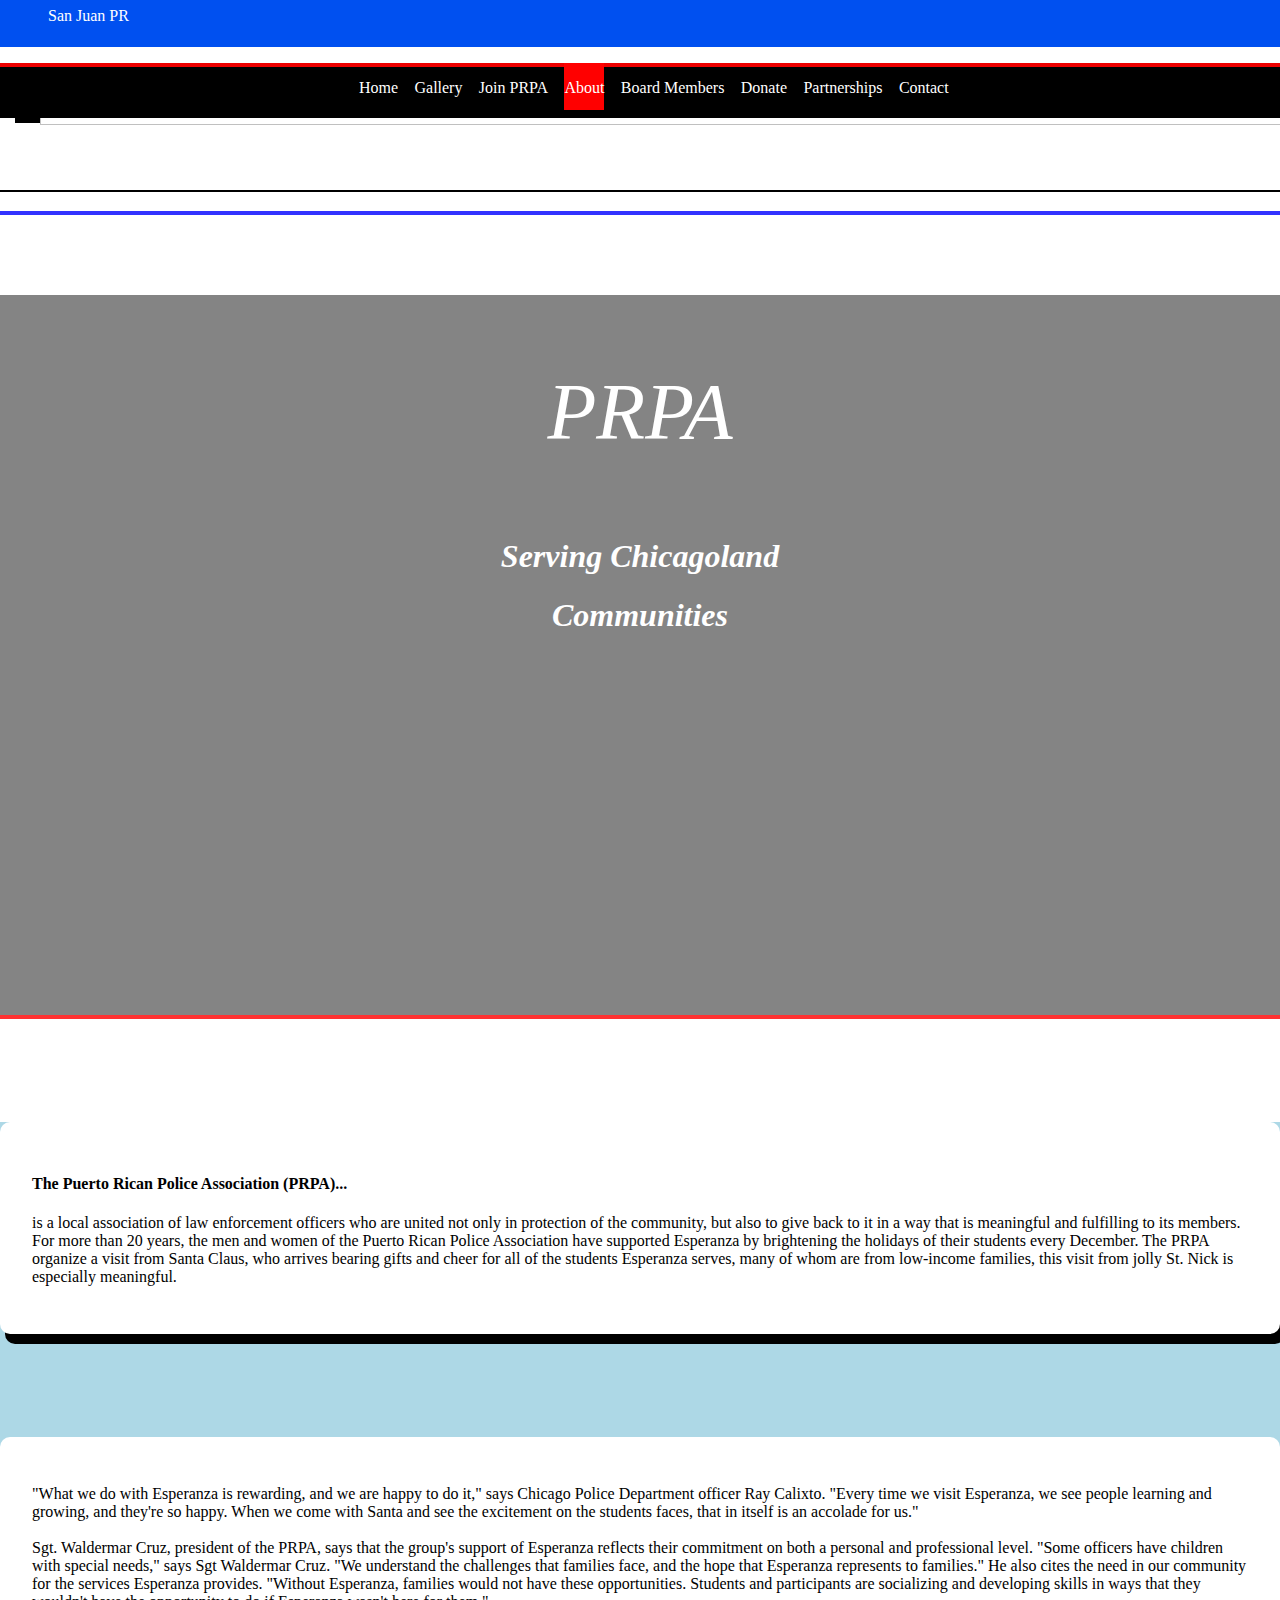
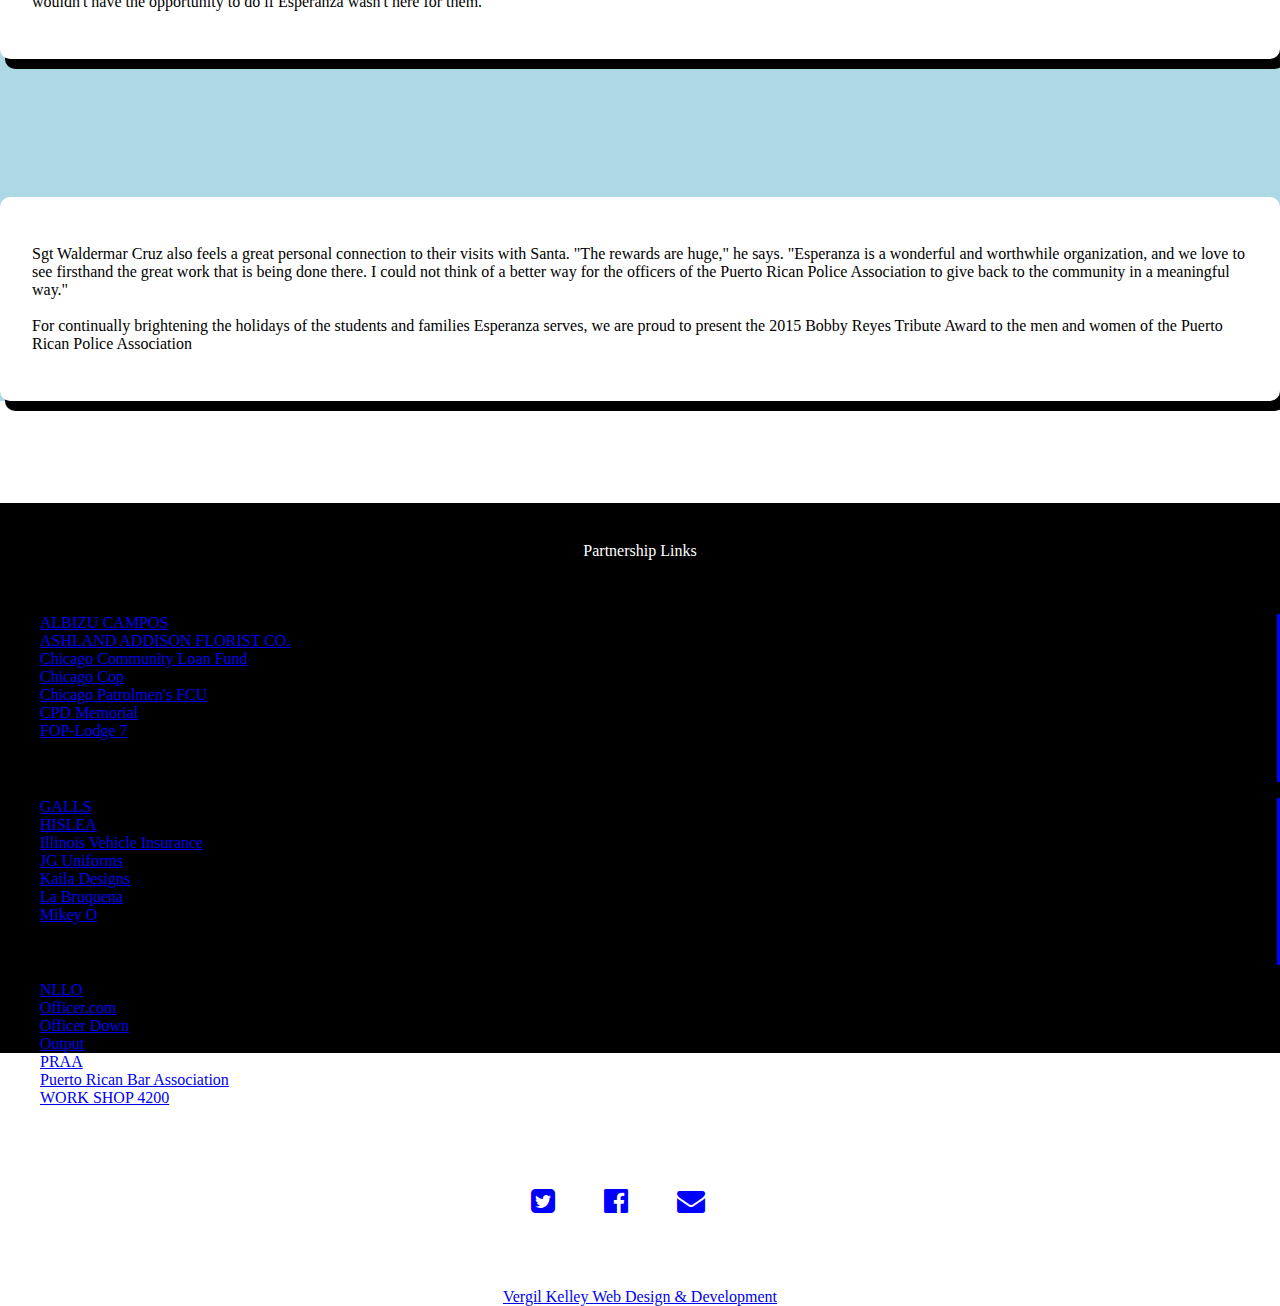
==== commit 9b386786: "updated header clock" ====
--- a/about.html
+++ b/about.html
@@ -29,49 +29,6 @@
 	<meta name="description" content="">
 	<meta name="keywords" content="">
 	<meta name="Vergil Kelley" content="">
-
-	<!---------------mainhtml.js file---------------------------------->
-	<script src="js/mainhtml.js"></script>
-
-<!------------JavaScript Chicago Clock ----------------------------------------->
-	<script>
-			// Comment out the PHP line you will actually use for demostration purposes
-		 //var d = new Date(<?php echo time() * 1000 ?>);
-		var d = new Date(1389971032 * 1000); // 1389971032
-
-		function updateClock() {
-		  // Increment the date
-		  d.setTime(d.getTime('') + 1000 + 2);
-
-		  // Translate time to pieces
-		  var currentHours = (d.getHours() + 2);
-		  var currentMinutes = d.getMinutes();
-		  var currentSeconds = d.getSeconds();
-
-		  // Add the beginning zero to minutes and seconds if needed
-		  currentMinutes = (currentMinutes < 10 ? "0" : "") + currentMinutes;
-		  currentSeconds = (currentSeconds < 10 ? "0" : "") + currentSeconds;
-
-		  // Add either "AM" or "PM"
-		  var timeOfDay = (currentHours < 12) ? "am" : "pm";
-
-		  // Convert the hours our of 24-hour time
-		  currentHours = (currentHours > 12) ? currentHours - 12 : currentHours;
-		  currentHours = (currentHours == 0) ? 12 : currentHours;
-
-		  // Generate the display string
-		  var currentTimeString = currentHours + ":" + currentMinutes + ":" + currentSeconds + " " + timeOfDay;
-
-		  // Update the time
-		  document.getElementById("clock").firstChild.nodeValue = currentTimeString;
-		}
-
-		window.onload = function() {
-		  updateClock();
-		  setInterval('updateClock()', 1000);
-		}
-
-	</script>
 
 
 	<script >
@@ -108,54 +65,6 @@
 	<!--<script>window.onload = changeImg;
 		
 	</script>-->
-
-	<script>
-		// create Date object for current location
-		d = new Date();
-
-		// convert to msec since Jan 1970
-		localTime = d.getTime();
-
-		// obtain local UTC offset and convert to msec
-		localOffset = d.getTimezoneOffset()*6000;
-
-		// Obtain the current UTC time by adding the local time zone offset to the local time
-		utc = localTime + localOffset;
-
-		// obtain and add destinations UTC time offset
-		// utc + 2 hours
-		offset = 2;
-		pr = utc + (360000*offset);
-
-		// convert msec value to date string
-		nd = new Date(pr);
-		//document.writeln("Puerto Rico time is " + nd.toLocaleString()+ "<br>");
-
-		//function to calculate local time
-		// in a different city
-		// given the city's UTC offset
-		function calcTime(city, offset) {
-			// create a Date object for current location
-			d = new Date();
-
-			//convert to msec
-			//add local time zone offset
-			// get UTC time in msec
-			utc = d.getTime()+(d.getTimezoneOffset()*6000);
-
-			// create new Date object for different city
-			// using supplied offset
-			nd = new Date(utc + (2520000*offset));
-
-			// return time as a string
-			return city+ " time "+nd.toLocaleString();
-		}
-
-		//alert(calcTime('San Juan PR', '+2'));
-		//document.write("San Juan PR " + nd.toLocaleString()+ "<br>");
-
-		
-	</script>
 </head>
 <body>
 	
@@ -180,7 +89,7 @@
 						<li><a href="index.html">Home</a></li>
 						<li><a href="galleryarchive.html">Gallery</a></li>
 						<li><a href="join.html">Join PRPA</a></li>
-						<li><a href="member-card.html">Member Card</a></li>
+						<!--<li><a href="member-card.html">Member Card</a></li>-->
 						<li><a class="current" href="about.html">About</a></li>
 						<li><a href="board.html">Board Members</a></li>
 						<li><a href="donate.html">Donate</a></li>
@@ -280,7 +189,7 @@
 							<a href="http://www.jguniforms.com/" target="_blank">JG Uniforms</a>
 						</li>
 						<li>
-							<a href="https://www.kailadesigns.com/" target="_blank">Kaila D/esigns</a>
+							<a href="https://www.kailadesigns.com/" target="_blank">Kaila Designs</a>
 						</li>
 						<li><a href="https://www.google.com/maps/place/La+Bruquena/@41.9031617,-87.6977667,17z/data=!3m1!4b1!4m5!3m4!1s0x880fd2a9a4542d67:0xd9ca4d05a1c0d57b!8m2!3d41.9031617!4d-87.695578?authuser=0">La Bruquena</a></li>
 						<li><a href="https://www.mikeoquendo.com/mikeyocomedy">Mikey O</a></li>
@@ -311,6 +220,9 @@
 		</div>
 	</footer>
 
+	<!---------------mainhtml.js file---------------------------------->
+	<script src="js/mainhtml.js"></script>
+
 		<!-----------------------scroll reveal---------------------------->
   	<script>
 		// scroll reveal slide
--- a/css/stylehtml.css
+++ b/css/stylehtml.css
@@ -1,3 +1,7 @@
+/*
+
+*/
+
 /***************header***************/
 body{
 	background-color: #fff;
@@ -22,7 +26,7 @@
 
 #top span {
 	position: relative;
-	margin-left: 2rem;
+	margin-left: 3rem;
 }
 #clock{
 	display: inline-block;
@@ -47,6 +51,7 @@
 	background-color: #000;
 	border-top: red 4px solid;
 	border-bottom: #000 5px solid;
+	width: 100%;
 }
 
 .nav-logo-container img{
@@ -101,10 +106,10 @@
 	position: relative;
 }
 
-#logo #cpd-star-img{
+/*#logo #cpd-star-img{
 	position: relative;
 	width: 30%;
-}
+}*/
 
 .text-center h3 {
 	position: relative;
@@ -125,28 +130,12 @@
 }
 
 .text-center {
-
-	background-color: lightblue;
 	background-image: url('../img/large-wavey-flag.jpg');
 	background-repeat: no-repeat;
 	background-size: cover;
 	background-position: center;
 	border-bottom: 2px #000 solid;
 	margin-bottom: 1.5%;
-}
-
-.hvrbox .hvrbox-layer_slidedown {
-	-moz-transform: translateY(-100%);
-	-webkit-transform: translateY(-100%);
-	-ms-transform: translateY(-100%);
-	transform: translateY(-100%);
-}
-.hvrbox:hover .hvrbox-layer_slidedown,
-.hvrbox.active .hvrbox-layer_slidedown {
-	-moz-transform: translateY(0);
-	-webkit-transform: translateY(0);
-	-ms-transform: translateY(0);
-	transform: translateY(0);
 }
 
 #slider-gallery-4img {
@@ -190,22 +179,7 @@
  	z-index: 2;
 }
 
-#serving-community {
-	position: relative;
-	background-image: url('../img/shirt.jpg');
-	background-size: cover;
-	background-position: center;
-	background-repeat: no-repeat;
-	/*background-attachment: fixed;*/
-	border-top: 4px blue solid;
-	border-bottom: 4px red solid;
-	color: #fff;
-	font-style: italic;
-	margin-top: 2%;
-	text-align: center;
-	font-size: 1rem;
-	opacity: 0.8;
-}
+
 
 #serving-community-text {
 	position: relative;
@@ -239,6 +213,7 @@
 	font-size: 1rem;
 }
 
+/************news and events section */
 #news-wrapper {
 	margin-top: 0rem;
 	height: 390px;
@@ -322,10 +297,39 @@
 #galleryarchive-body{
 	background: #ddd;
 }
+
+.gallery-title {
+	text-align: center;
+}
+
+.gallery-title h3{
+	margin-top: 5%;
+	background: blue;
+	color: #fff;
+	display: inline-block;
+	padding: 15px;
+	border-radius: 25px;
+}
+
+.gallery-title h4{
+	margin-bottom: 5%;
+	background: blue;
+	color: #fff;
+	display: inline-block;
+	padding: 15px;
+	border-radius: 25px;
+}
+
+#summer-jam-2018 {
+	margin-top: 15%;
+}
+
 #gallery-years {
-	margin-top: 10%;
+	max-width: 960px;
+	margin-top: 5%;
+	margin-bottom: 10%;
 	display: block;
-	height: 175px;
+	height: 275px;
 	overflow:auto;
 	background: #fff;
 }
@@ -356,29 +360,59 @@
 #gallery-years ul li a {
 	color: #fff;
 }
-.gallery {
-	height: 100vh;
-	padding-top: 5%;
+
+#gallery-top-btn {
+	position: fixed;
+	right:3rem;
+	top: 53%;
+	z-index: 3;
+	
+}
+
+#gallery-top-btn button  {
+	background: blue;
+}
+
+#gallery-top-btn button:hover{
+	background: red;
+}
+
+#gallery-top-btn button a {
+	color: #fff;
+}
+
+#gallery-top-btn button a:hover {
+	text-decoration: none;
+}
+
+
+.photo-container {
+	/*height: 100vh;*/
+	max-width: 960px;
+	margin-bottom: 10%;
+	text-align: center;
 	/*margin: 10px 50px;*/
 }
 
-.gallery img {
-	width: 230px;
+.photo-container img {
+	max-width: 175px;
 	padding: 5px;
 	filter: grayscale(100%);
 	transition: 1s;
 }
 
-.gallery img:hover{
+.photo-container img:hover{
 	filter: grayscale(0);
 	transform: scale(1.1);
 }
 
+
+
 /* end gallery */
 
 /*************** join prpa ****************/
 #prpa-title {
-	margin-top: 15%;
+	margin-top: 10%;
 	color: #000;
 	height: 10rem;
 	text-align: center;
@@ -466,6 +500,11 @@
 	background: lightblue;
 }
 
+input {
+	display: inline !important;
+	margin-right: .5rem !important;
+}
+
 .checkboxes {
 	padding-bottom: 3%;
 	border-bottom: 2px #000 solid;
@@ -511,6 +550,7 @@
 #agency-container {
 	padding-top: 3%;
 	padding-bottom: 3%;
+	margin-bottom: 10%;
 	border-bottom: 2px #000 solid;
 	border-left: 2px #000 solid;
 	border-right: 2px #000 solid;
@@ -523,6 +563,11 @@
 	cursor: pointer;
 }
 
+#agency-container h4 {
+	text-align: center;
+	padding-bottom: 2%;
+}
+
 #join-bg {
 	background: #ddd;
 }
@@ -559,15 +604,15 @@
 
 /*************member card****************/
 
-
-section {
-	margin-top: 5%;
-	margin-bottom: 5%;
+.membercard {
+	margin-top: 10%;
+	margin-bottom: 10%;
 }
 .membercard h3 {
 	text-align: center;
 	padding-top: 5%;
 	padding-bottom: 5%;
+	
 }
 
 .prpa-container {
@@ -575,6 +620,7 @@
 	border-bottom: 2px #000 solid;
 	border-left: 2px #000 solid;
 	border-right: 2px #000 solid;
+	background: lightblue;
 }
 
 .card-container {
@@ -597,16 +643,57 @@
 }
 
 .email-container button:hover {
-	background: #0050f0;
+	background: lightblue;
 	cursor: pointer;
 	color: #fff;
 }
+/*end member card*/
+
+/************ about ****************/
+
+#serving-community {
+	position: relative;
+	/*background-image: url('../img/shirt.jpg');*/
+	background-size: cover;
+	background-position: center;
+	background-repeat: no-repeat;
+	border-top: 4px blue solid;
+	border-bottom: 4px red solid;
+	color: #fff;
+	font-style: italic;
+	text-align: center;
+	font-size: 1rem;
+	opacity: 0.8;
+}
+
+#serving-community {
+	position: relative;
+	top: 0;
+}
+
+.about-text-container {
+	background-color: lightblue;	
+}
+
+.prpa-assoc {
+	background-color: #fff;
+	margin-top: 8%;
+	padding: 2rem;
+	border-radius: 10px;
+	box-shadow: 5px 10px #000;
+}
+
+.prpa-bottom {
+	margin-bottom: 8%;
+}
+
+/* end about */
 
 
 /*********** board members *************/
 
 .first-row {
-	margin-top:10%;
+	margin-top:8%;
 }
 .head-shots {
 	position:relative;
@@ -615,7 +702,7 @@
 
 .head-shots img {
 	/*padding-left: 13.5%;*/
-	margin-top: 15%;
+	margin-top: 10%;
 	border-radius: 100px;
 }
 
@@ -624,32 +711,17 @@
 	color: blue;
 }
 
+.head-shots-bottom {
+	margin-bottom: 10%;
+}
 /* end board members */
 
-/************ about ****************/
-
-#serving-community {
-	position: relative;
-	margin-top: 6%;
-}
-
-.about-text-container {
-	background-color: lightblue;	
-}
-
-.prpa-assoc {
-	background-color: #fff;
-	margin-top: 3%;
-	margin-bottom: 3%;
-	padding: 2rem;
-	border-radius: 10px;
-	box-shadow: 5px 10px #000;
-}
-
-/* end about */
 
 /************ donate *******************/
 
+.main-container {
+	margin-bottom: 2%;
+}
 .badge-overlay {
 	position: absolute;
 	background: rgba(0, 0, 0, 0.7);
@@ -667,7 +739,6 @@
 	border-right: 10px blue solid;
 	height: 100vh;
 	color: #fff;
-	
 }
 
 .donate-officer h2 {
@@ -679,7 +750,7 @@
 
 #help-support {
 	position: relative;
-	margin-top: 20%;
+	margin-top: 10%;
 }
 
 .donate-officer h5 {
@@ -788,6 +859,21 @@
 }
 
 /* end donate */
+
+/*********** partnerships ***************/
+
+#partnerships-text {
+	position: relative;
+	margin-top: 5%;
+	text-align: center;
+}
+.partnerships-container {
+	margin-top: 6%;
+	margin-bottom: 12%;
+	text-align: center;
+}
+
+/* end partnerships */
 
 /*********** contact *************/
 
@@ -859,19 +945,7 @@
 	color: #fff;
 	cursor: pointer;
 }
-
-/* partnerships */
-
-#partnerships-text {
-	position: relative;
-	margin-top: 10%;
-	text-align: center;
-}
-.partnerships-container {
-	margin-top: 6%;
-	margin-bottom: 12%;
-	text-align: center;
-}
+/* end contact */
 
 /***************footer*****************/
 #footer{
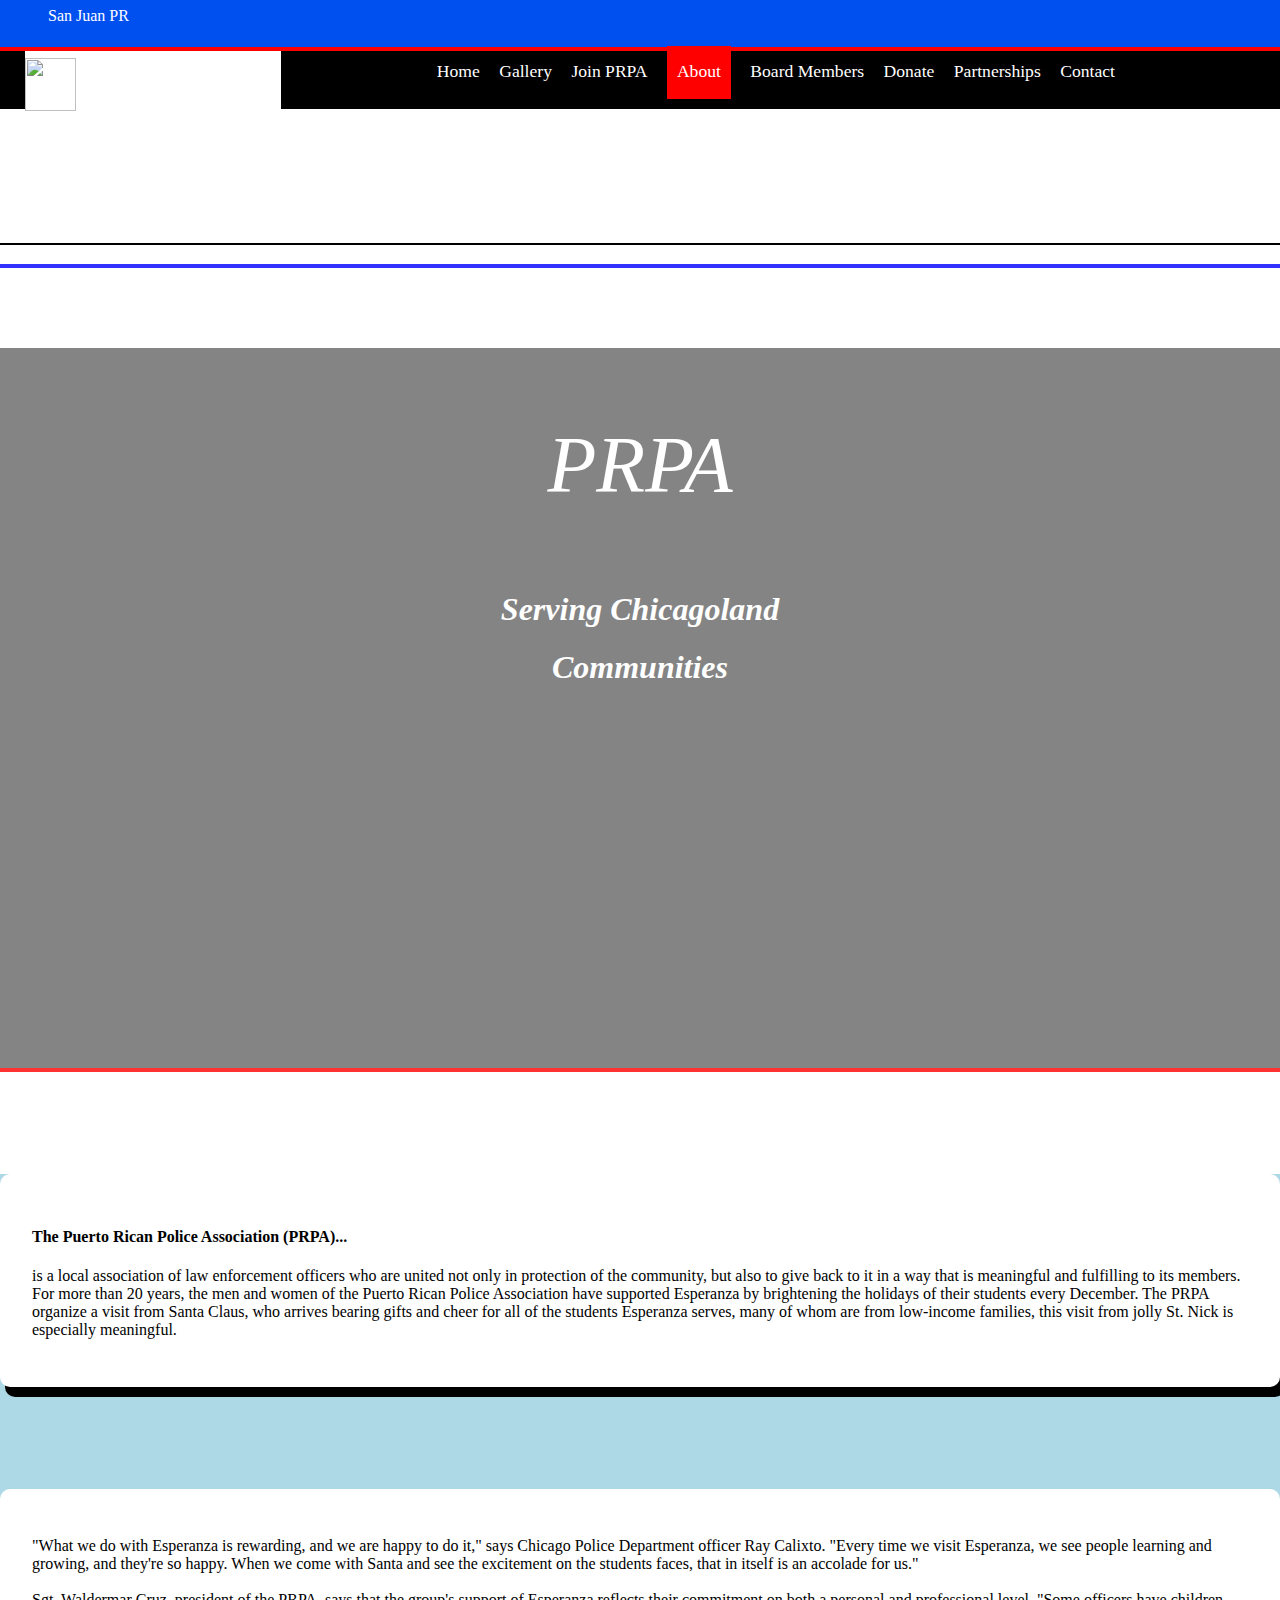
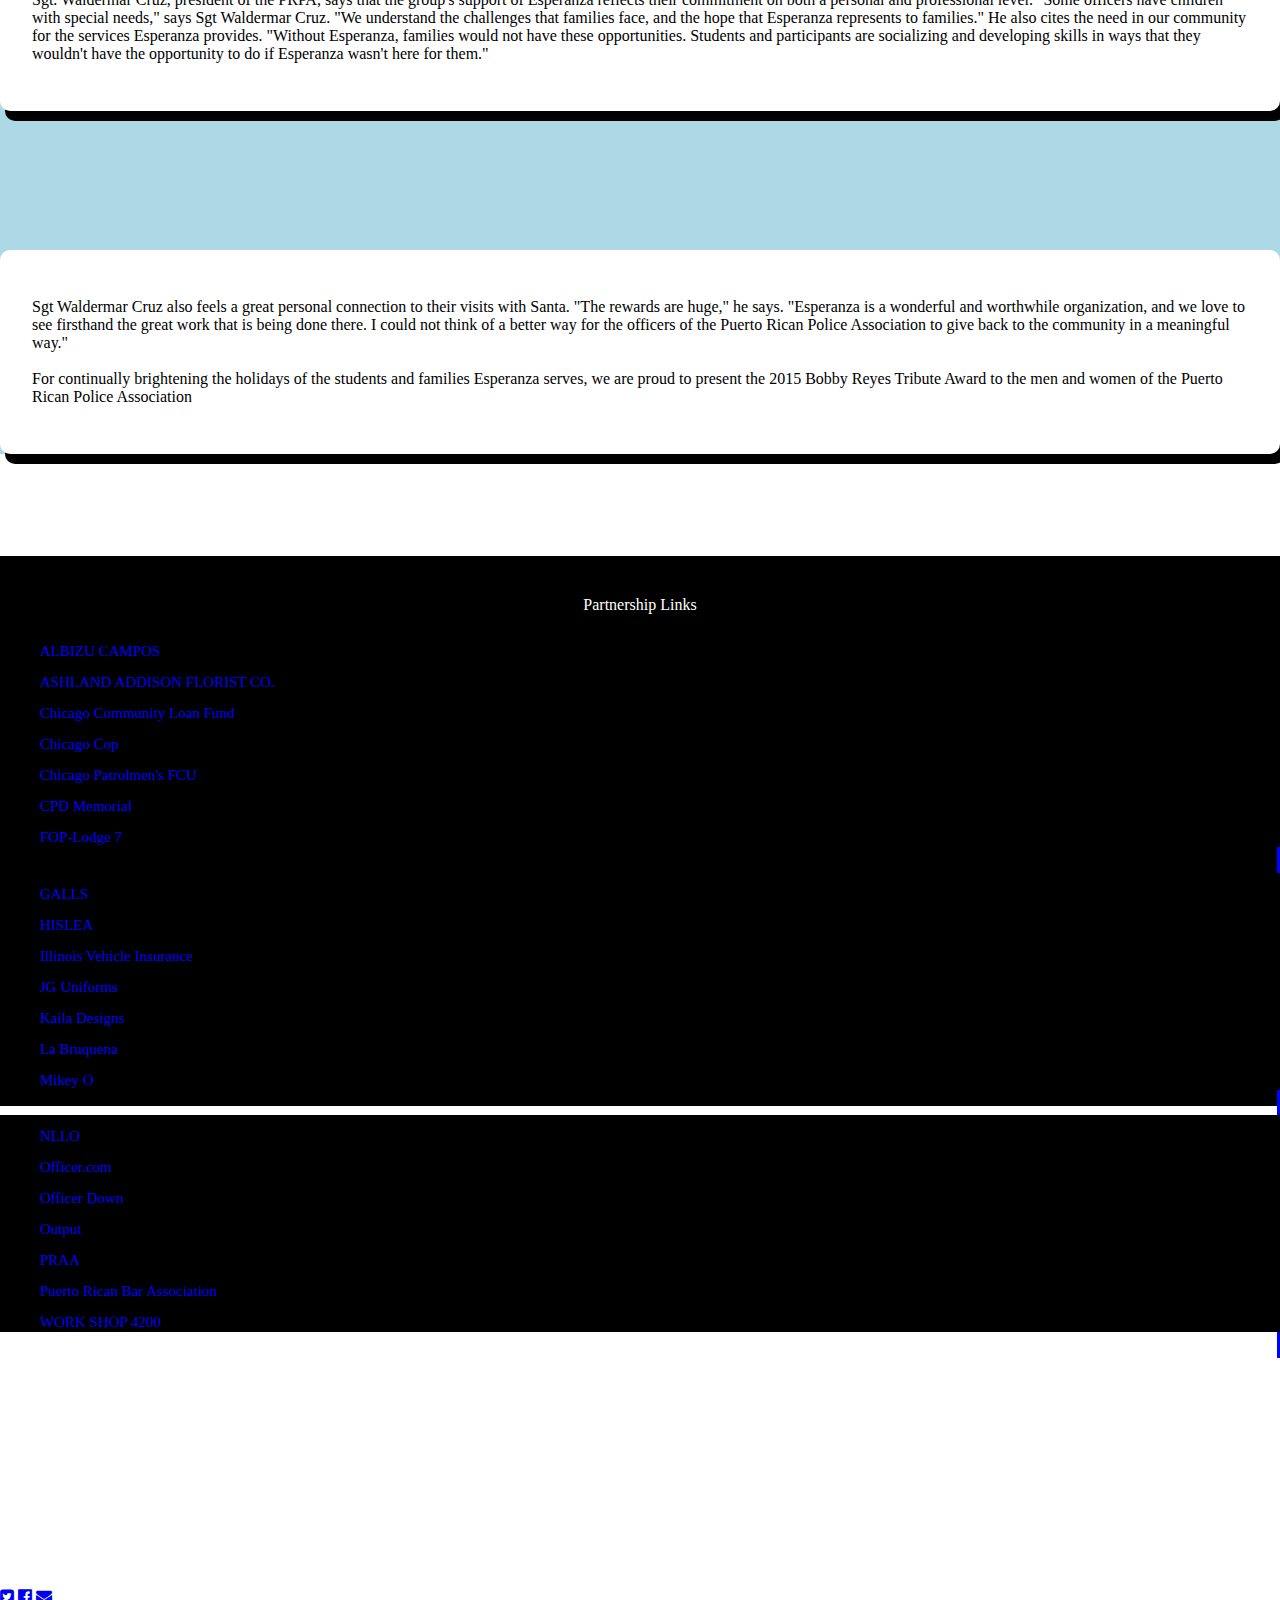
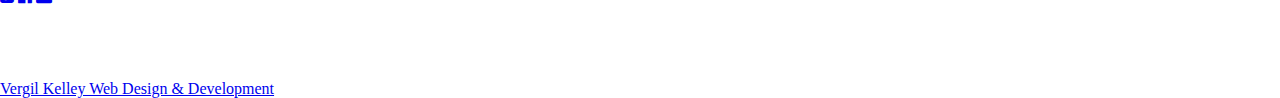
==== commit 8b304f29: "added footer adjustments" ====
--- a/about.html
+++ b/about.html
@@ -12,11 +12,6 @@
 	<!---------------------font awesome cdn----------------------------->
 	<link rel="stylesheet" type="text/css" href="https://stackpath.bootstrapcdn.com/font-awesome/4.7.0/css/font-awesome.min.css">
 
-	<!--------------lightbox css file-------------------->
-	<link rel="stylesheet" type="text/css" href="css/lightbox.min.css">
-
-	<!---------lightbox js file------->
-	<script src="js/lightbox-plus-jquery.min.js"></script>
 	<!-------------------jquery cdn-------------------------------->
 	<script src="https://ajax.googleapis.com/ajax/libs/jquery/3.2.0/jquery.min.js"></script>
 
@@ -30,41 +25,6 @@
 	<meta name="keywords" content="">
 	<meta name="Vergil Kelley" content="">
 
-
-	<script >
-		/*********show more comments*****************/
-	$(document).ready(function() {
-		var commentCount = 2;
-		$('.more-commments').click(function() {
-				commentCount = commentCount + 2;	
-			$('#comments').load("load-comments.php", {
-				commentNewCount: commentCount
-			});
-		});
-	});
-		
-	</script>
-
-	<script>
-			/****display signup-form********/
-			$(function(){
-		   $('#signupButton').on('click',function(){  
-		      $('#signup-form').show();
-		   });
-		});
-	</script>
-
-	<script>
-		$(function(){
-		   $('#signupButton').on('click',function(){  
-		      $('#signupButton').hide();
-		   });
-		});
-	</script>
-
-	<!--<script>window.onload = changeImg;
-		
-	</script>-->
 </head>
 <body>
 	
@@ -74,50 +34,47 @@
 				<div class="col-sm-12">
 					<!--<p id="datetime"></p>-->
 					<span>San Juan PR </span><div id="clock">&nbsp;</div>
+
 				</div>
 			</div>
 		</header>
 		
-		<nav class="container-fluid p-0">
-			<div class="row">
-				<div class="col-md-2 nav-logo-container p-0">
-					<a href="index.html"><img src="img/longer-logo.jpg"></a>
-				</div>
-				<div class="col-sm-10">
-					<ul>
-						<!--<li id="nav-logo"><a href="index.html"><img src="img/prpa-logo.jpg"></a></li>-->
-						<li><a href="index.html">Home</a></li>
-						<li><a href="galleryarchive.html">Gallery</a></li>
-						<li><a href="join.html">Join PRPA</a></li>
+			<section class="container-fluid p-0 nav-container">
+				<div class="row">
+					<div class="col-sm-12 nav-logo-container p-0">
+						<a href="index.html"><img src="img/longer-logo.jpg"></a>
+					<!--</div>
+				<div class="col-sm-10 img-nav">-->
+					<nav>
+						<div class="toggle">
+							<i class="fa fa-bars menu" aria-hidden="true"></i>
+						</div>
+						<ul>
+							<li><a href="index.html">Home</a></li>
+							<li><a href="galleryarchive.html">Gallery</a></li>
+							<li><a href="join.html">Join PRPA</a></li>
 						<!--<li><a href="member-card.html">Member Card</a></li>-->
-						<li><a class="current" href="about.html">About</a></li>
-						<li><a href="board.html">Board Members</a></li>
-						<li><a href="donate.html">Donate</a></li>
-						<li><a href="partnerships.html">Partnerships</a></li>
-						<li><a href="contact.html">Contact</a></li>
-					</ul>
-				</div>
-			</div>
-		</nav>
+							<li><a class="current" href="about.html">About</a></li>
+							<li><a href="board.html">Board Members</a></li>
+							<li><a href="donate.html">Donate</a></li>
+							<li><a href="partnerships.html">Partnerships</a></li>
+							<li><a href="contact.html">Contact</a></li>
+						</ul>
+					</nav>
+				</div>
+				</div>
+			</section>
 	</header-section>
 
 		<div id="home"></div>
 		<br>
 		<section class="container-fluid p-0" id="logo">
 			<div class="row">
-				<!--<div class="col-sm-4 text-center">
-					<img id="cpd-star-img" src="img/cpd.jpg">
-				</div>-->
 				<div class="col-sm-12 text-center ">
 					<div id="flag-header-overlay"></div>
 					<h3>Puerto Rican Police Association Chicago</h3>
 					<h4>773.888.7176</h4>
-					<!--<img id="logo-img"  src="img/logo-phone.jpg">-->
-				</div>
-
-				<!--<div class="col-sm-4 text-center">
-					<img id="cpd-star-img" src="img/cpd.jpg">
-				</div>-->
+				</div>
 			</div>
 		</section>
 
@@ -136,7 +93,7 @@
 		<section class="container-fluid p-0 about-text-container">
 			<div class="row">
 				<div class="col-sm-9 mx-auto prpa-assoc">
-					<p><h4>The Puerto Rican Police Association (PRPA)...</h4> is a local association of law enforcement officers who are united not only in protection of the community, but also to give back to it in a way that is meaningful and fulfilling to its members.  For more than 20 years, the men and women of the Puerto Rican Police Association have supported Esperanza by brightening the holidays of their students every December.  The PRPA organize a visit from Santa Claus, who arrives bearing gifts and cheer for all of the students Esperanza serves, many of whom are from low-income families, this visit from jolly St. Nick is especially meaningful.</p>
+					<h4>The Puerto Rican Police Association (PRPA)...</h4> <p>is a local association of law enforcement officers who are united not only in protection of the community, but also to give back to it in a way that is meaningful and fulfilling to its members.  For more than 20 years, the men and women of the Puerto Rican Police Association have supported Esperanza by brightening the holidays of their students every December.  The PRPA organize a visit from Santa Claus, who arrives bearing gifts and cheer for all of the students Esperanza serves, many of whom are from low-income families, this visit from jolly St. Nick is especially meaningful.</p>
 				</div>
 			</div>
 
@@ -157,14 +114,21 @@
 				</div>
 			</div>
 		</section>
+		
 		<!------------------footer----------------------------->
+	<footer>
 		<footer>
-		<div class="container-fluid p-0" id="footer">
-			<div>
-				<p id="links-text">Partnership Links</p>
-			</div>
-			<div class="row">
-				<div class="col-md-3 ml-auto links links-border">
+		<div class="container-fluid p-0">
+			<div class="row">
+				<div class="col-md-6 mx-auto center-partnership-text">
+					<p class="partnership">Partnership Links</p>
+					<a id="partnership-link" href="partnerships.html">Partnership Links</a>
+				</div>
+			</div>
+		</div>
+		<div class="container-fluid p-0">
+			<div class="row">
+				<div class="col-md-3 ml-auto links links-border footer-display">
 					<ul>
 						<li>
 							<a href="https://pachs-chicago.org/" target="_blank">ALBIZU CAMPOS</a>
@@ -180,7 +144,7 @@
 						
 					</ul>
 				</div>
-				<div class="col-md-3 links links-border">
+				<div class="col-md-3 links links-border footer-display">
 					<ul>
 						<li><a href="https://www.galls.com/">GALLS</a></li>
 						<li><a href="http://hislea.org/index.htm">HISLEA</a></li>
@@ -196,7 +160,7 @@
 						
 					</ul>
 				</div>
-				<div class="col-md-3 mr-auto links">
+				<div class="col-md-3 links links-border footer-display">
 					<ul>
 						<li><a href="https://nlleo.com/">NLLO</a></li>
 						<li><a href="https://www.officer.com/">Officer.com</a></li>
@@ -207,13 +171,41 @@
 						<li><a href="http://www.workshop4200.com/">WORK SHOP 4200</a></li>
 					</ul>
 				</div>
-			</div>
-		
-			<div class="row">
-				<div class="col-sm-12  " id="prpa-vkweb">
+				<div class="col-md-3 contact-info" style="padding-left: 25px;">
+					<h5>Contact Info:</h5>
+					<p>773. 888. 7176</p>
+					<p>Mailing Address:</p>
+					<p>Puerto Rican Police Association</p>
+					<p>PO Box 12938</p>
+					<p>Chicago IL 60612</p>
+				</div>
+			</div>
+		</div>
+		<div class="container-fluid p-0 ">
+			<div class="row">
+				<div class="col-md-6 mx-auto mobile-contact-info" style="padding-left: 25px;">
+					<h5>Contact Info:</h5>
+					<p>773. 888. 7176</p>
+					<p>Mailing Address:</p>
+					<p>Puerto Rican Police Association</p>
+					<p>PO Box 12938</p>
+					<p>Chicago IL 60612</p>
+				</div>
+			</div>
+		</div>
+
+		<div class="container-fluid p-0 prpa-vkweb">
+			<div class="row">
+				<div class="col-sm-6 mx-auto" >
 					<a href="https://twitter.com/prpachicago" target="_blank"><i class="fa fa-twitter-square" aria-hidden="true"></i></a>
 					<a href="https://www.facebook.com/profile.php?id=100009852750081&ref=br_rs" target="_blank"><i class="fa fa-facebook-official" aria-hidden="true"></i></a>
 					<a href="mailto:prpachicago@gmail.com?Subject=Hello%20again"target="_top"><i class="fa fa-envelope" aria-hidden="true"></i></a>
+				</div>
+			</div>
+		</div>
+		<div class="container-fluid p-0 prpa-vkweb">
+			<div class="row">
+				<div class="col-sm-6 mx-auto" >
 					<p id="prpa-copy-right">Puerto Rican Police Association Chicago Copyright &copy; 2019 All Rights Reserved</p><a id="vk-link" href="https://vergilkellley.github.io/myportfolio/" target="_blank"> Vergil Kelley Web Design & Development</a>
 				</div>
 			</div>
@@ -223,68 +215,5 @@
 	<!---------------mainhtml.js file---------------------------------->
 	<script src="js/mainhtml.js"></script>
 
-		<!-----------------------scroll reveal---------------------------->
-  	<script>
-		// scroll reveal slide
-		window.sr = ScrollReveal();
-		sr.reveal('.navbar', {
-			duration: 2000, 
-			origin: 'bottom'
-		});
-		sr.reveal('.news', {
-			duration: 2000, 
-			origin: 'bottom',
-			distance:'100px'
-		});
-		sr.reveal('.a', {
-			duration: 3000, 
-			origin: 'left',
-			distance:'300px'
-		});
-		sr.reveal('.serving', {
-			duration: 3000, 
-			origin: 'right',
-			distance:'300px'
-		});
-		sr.reveal('.showcase-btn', {
-			duration: 2000,
-			delay: 2000, 
-			origin: 'bottom'
-		});
-		sr.reveal('.upcoming', {
-			duration: 2000,
-			origin: 'bottom',
-			distance: '100px'
-		});
-		sr.reveal('.info1-btn', {
-			duration: 2000,
-			delay: 2000, 
-			origin: 'bottom'
-		});
-		sr.reveal('#prpa', {
-			duration: 5000,
-			origin: 'left',
-			distance:'300px',
-			viewFactor: 0.4
-		});
-		sr.reveal('#serving-chicagoland', {
-			duration: 5000,
-			origin: 'right',
-			distance:'300px',
-			viewFactor: 0.4
-		});
-		sr.reveal('#communities', {
-			duration: 5000,
-			origin: 'left',
-			distance:'300px',
-			viewFactor: 0.4
-		});
-		sr.reveal('.mission-paragraph', {
-			duration: 7000,
-			origin: 'left',
-			distance:'400px',
-			viewFactor: 0.6
-		});
-	</script>
 </body>
 </html>--- a/css/stylehtml.css
+++ b/css/stylehtml.css
@@ -12,6 +12,11 @@
 	box-sizing: border-box;
 }
 
+.nav-container, div ul{
+	max-height: 100%;
+
+}
+
 header-section{
 	position: fixed;
 	top: 0;
@@ -35,39 +40,137 @@
 	padding-top: 7px;
 }
 
-nav ul{
+			.nav-container {
+				border-top: 4px red solid;
+			}
+			nav {
+				width: 100%;
+				background: #000;
+			}
+
+			ul {
+				position: relative;
+				left: 31%;
+				width: 100%;
+				margin: 0 auto;
+				font-size: 1.1em;
+				background: #000;
+				display: inline-block;
+			}
+
+			ul li {
+				list-style: none;
+				display: inline-block;
+				margin-top: 10px;
+				padding-right: 15px;
+			}
+
+			ul li a {
+				color: #fff;
+				text-decoration: none;
+				
+			}
+
+			ul li a:hover {
+				color: #fff;
+				text-decoration: none;
+				background: red;
+				padding-top: 15px;
+				padding-bottom: 19px;
+			}
+
+			.img-nav nav{
+				height: 3.3rem;
+				display: inline-block;
+			}
+
+			.toggle {
+				width: 100%;
+				padding:10px 20px;
+				background: #000;
+				text-align: right;
+				box-sizing: border-box;
+				color: #fff;
+				font-size: 30px;
+				display: none;
+			}
+
+			.toggle:hover {
+				color: red;
+				cursor: pointer;
+			}
+
+			
+
+				ul {
+					width: 100%;
+					/*display: none;*/
+				}
+
+				ul li {
+					display: inline-block;
+				}
+
+				.active {
+					display: block;
+				}
+			
+
+/*nav ul{
 	position: relative;
 	height: 3.2rem;
 	text-align: center;
 	border-top: #ed0000 4px solid;
 	background: #000;
-}
+
+
+}
+
+.navbar {
+	padding: 0 !important;
+	text-align: center;
+}
+
+.navbar-nav {
+	
+	width: 100%;
+}
+
+.navbar ul li{
+	position: relative;
+
+	/*left: 25%;*/
+	/*margin-bottom: 20px;*/
+/*}*/
 
 .nav-logo-container {
 	position: absolute;
 	height: 51.19px;
 	padding: 0;
-	left: 15px;
+	left: 0;
 	background-color: #000;
-	border-top: red 4px solid;
+	/*border-top: red 4px solid;*/
 	border-bottom: #000 5px solid;
 	width: 100%;
+	height: 3.3rem;
+	background: #000;
 }
 
 .nav-logo-container img{
 	position: absolute;
 	background-color: #fff;
 	padding-top: 7px;
-	width: 100%;
+	width: 20%;
 	height: 100%;
 	left: 25px;
 }
 
-nav ul li{
+/*nav ul li{
+	list-style: none;
 	display: inline-block;
 	font-size: 1rem;
 	padding-right: 1%;
-	padding-top: 1%;
+	text-align: center;
 }
 
 nav ul li a{
@@ -75,18 +178,22 @@
 	text-decoration: none;
 }
 
-nav ul li a:hover{
+nav ul li:hover{
 	background: red;
-	padding-top: 16px;
-	padding-bottom: 14px;
-	color: #fff;
+	padding-top: 0px;
+	padding-bottom: 0px;
 	text-decoration: none;
 }
+
+nav ul li a:hover {
+	color: #fff;
+}*/
 
 .current{
 	background-color: red;
-	padding-top: 16px;
-	padding-bottom: 14px;
+	padding-top: 15px;
+	padding-bottom: 18px;
+	padding: 15px 10px 18px 10px;
 }
 
 #logo {
@@ -121,12 +228,12 @@
 
 #flag-header-overlay {
 	position: absolute;
-	/*background: rgba(0, 0, 0, 0.01);*/
+	background: rgba(0, 0, 0, 0.6);
 	width: 100%;
 	height: 100%;
 	right: 0;
  	z-index: 1;
-
+ 	display: none;
 }
 
 .text-center {
@@ -136,6 +243,14 @@
 	background-position: center;
 	border-bottom: 2px #000 solid;
 	margin-bottom: 1.5%;
+}
+
+.text-center h3 {
+	font-size: 2.5vw;
+}
+
+.text-center h4 {
+	font-size: 2vw;
 }
 
 #slider-gallery-4img {
@@ -214,6 +329,10 @@
 }
 
 /************news and events section */
+
+.mobile-news-events-section {
+	display: none;
+}
 #news-wrapper {
 	margin-top: 0rem;
 	height: 390px;
@@ -420,21 +539,6 @@
 	background: #fff;
 }
 
-.small-star {
-	position: absolute;
-	z-index: 2;
-	width: 15%;
-	top: 13%;
-}
-
-#small-star-1 {
-	left: 2%;
-}
-
-#small-star-2 {
-	right: 2%;
-}
-
 #prpa-title h4 {
 	position: relative;
 	margin-top:4%;
@@ -725,7 +829,6 @@
 .badge-overlay {
 	position: absolute;
 	background: rgba(0, 0, 0, 0.7);
-  	/*bottom: 0;*/
   	width: 49%;
   	height: 100vh;
  	z-index: 1;
@@ -862,6 +965,10 @@
 
 /*********** partnerships ***************/
 
+#partnership-link {
+	display: none;
+}
+
 #partnerships-text {
 	position: relative;
 	margin-top: 5%;
@@ -876,7 +983,6 @@
 /* end partnerships */
 
 /*********** contact *************/
-
 .contact-form-body {
 	background: lightblue;
 }
@@ -948,7 +1054,7 @@
 /* end contact */
 
 /***************footer*****************/
-#footer{
+footer{
 	position: relative;
 	top: 0px;
 	left: 0;
@@ -958,9 +1064,15 @@
 	background: #000;
 }
 
-#links-text {
-	position: relative;
-	padding-top: 100px;
+footer ul {
+	position: relative;
+	left: 0;
+}
+
+.partnership {
+	color: #fff;
+	text-align: center;
+	padding-top: 40px;
 }
 
 .links {
@@ -971,17 +1083,39 @@
 	border-right: 3px blue solid;
 }
 
-#footer ul li{
+.contact-info {
+	color: #fff;
+}
+
+.mobile-contact-info {
+	display: none;
+}
+
+footer ul li{
 	list-style: none;
-}
-#footer p{
+	display: block;
+}
+
+footer ul li a {
+	font-size: 15px;
+	color: blue;
+}
+
+footer ul li a:hover{
+	color: red;
+	text-decoration: none;
+	padding: 0;
+	background-color: #000;
+}
+
+/*#footer p{
 	padding-top:3%;
 	padding-bottom: 3%;
 	/*margin: 0 auto;*/
-	margin-top: 0;
-	color: #fff;
-	text-align: center;
-}
+	/*margin-top: 0;
+	color: #fff;
+	text-align: center;
+}*/
 
 #prpa-vkweb {
 	padding-top:3%;
@@ -990,59 +1124,276 @@
 #prpa-vkweb i {
 	font-size: 28px;
 	color: blue;
+	padding-top:2em;
 	padding-right: 45px;
 }
 
+#prpa-vkweb i:hover {
+	color: red;
+}
+
 #prpa-vkweb {
 	text-align: center;
 }
 
 #prpa-copy-right {
-
+	padding-top:1.5em;
 	padding-bottom: 0 !important;
+	color: #fff;
 }
 
 #vk-link {
 	padding-top: 0px;
-}
-
-
-/******************end of index.html*************/
-/**********signup**************/
-
-main form {
-	position: relative;
-	top: 300px;
-}
-.comments-img{
-	width: 23rem;
-	height: 18rem;
-}
-
-.comment-button{
-	width: 8rem;
-	height: 3rem;
-	background-color: #282828;
-	border: none;
-	margin-bottom: 6rem;
-	color: #fff;
-	font-family: arial, sans-serif;
-	font-weight: 400;
-	cursor: pointer;
-}
-
-.comment-box {
-	width:21rem;
-	padding:20px;
-	margin-bottom: 2rem;
-	background-color: #fff;
-	border-radius: 5px;
-}
-
-.comment-box p {
-	font-family: arial, sans-serif;
-	font-size: 1rem;
-	line-height: 1.3rem;
-	color: #282828;
-	font-weight: 100;
-}+	margin-bottom: 30px;
+}
+
+#vk-link:hover{
+	text-decoration: none;
+	color: red;
+}
+/******************end of index.html******************/
+
+/************MEDIA QUERIES***************************/
+
+@media (max-width: 1120px) {
+				.toggle {
+					position: relative;
+					display: block;
+					width: 60px;
+					left: 70%;
+				}
+
+				ul {
+					width: 100%;
+					display: none;
+				}
+
+				 ul li {
+					width: 100%;
+					display: block;
+				}
+
+				ul li a:hover {
+					background: red;
+					padding: 0;
+				text-decoration: none;
+			}
+
+			footer ul li {
+				display: none;
+			}
+
+			.links-border {
+				border-right: none;
+			}
+
+			.contact-info {
+				display: none;
+			}
+
+			.mobile-contact-info {
+				display: block;
+				text-align: center;
+				color: #fff;
+			}
+
+			.mobile-contact-info a {
+				text-align: center;
+			}
+
+				.active {
+					display: block;
+				}
+
+				.nav-logo-container {
+					/*display: none;*/
+					border:none;
+				}
+
+				.nav-logo-container img{
+					visibility: hidden;
+				}
+
+				.text-center {
+					margin-bottom: 0;
+				}
+
+				.text-center h3 {
+					font-size: 2vw;
+					margin-top: 4%;
+				}
+
+				.text-center h4 {
+					font-size: 1.75vw;
+				}
+
+				.toggle {
+					font-size: 20px;
+					margin-right:30px;
+				}
+
+				.toggle:hover {
+					color:#fff;
+					background: red;
+					padding-bottom: 13px;
+				}
+
+				#top {
+					border-bottom: 4px red solid;
+				}
+
+				#mission-img {
+					margin-top: 0;
+				}
+
+				.serving {
+					margin-top: 5%;
+				}
+
+				.partnership {
+					display: none;
+				}
+
+				.center-partnership-text,{
+					text-align: center;
+				}
+
+				#partnership-link {
+					display: block;
+					position: relative;
+					text-align: center;
+					margin-top: 3em;
+				}
+
+				#partnership-link a {
+					color: blue;
+				}
+
+				#partnership-link:hover{
+					color: red;
+					text-decoration: none;
+				}
+			}
+
+		@media (max-width: 1100px) {
+
+			body {
+				background-color: lightblue;
+			}
+
+			.news-events-desktop-version {
+				display: none;
+			}
+
+			.mobile-news-events-section {
+				display: block;
+			}
+
+			.mobile-news-events-section {
+				display: block;
+				margin: 30px;
+				padding: 10px;
+			}
+		 
+			.mobile-news-text-wrapper {
+				margin-bottom: 30px 0px;
+			}
+
+			.mobile-news-img-wrapper {
+				text-align: center;
+			}
+
+			.mobile-news-img-wrapper img {
+				width: 250px;
+				height: auto;
+
+			}
+
+			.mobile-news-img-wrapper {
+				margin: 30px 0px;
+			}
+
+			.events-img {
+				text-align: center;
+			}
+
+			.events-img img {
+				width: 250px;
+				height: auto;
+			}
+
+}
+
+@media (max-width: 1025px) {
+
+	#logo {
+		margin-top: 6%;
+	}
+}
+
+@media (max-width: 875px) {
+
+	#logo {
+		margin-top: 8%;
+	}
+
+	.text-center h3 {
+		margin-top: 30px;
+		font-size: 25px;
+		font-weight: bolder;
+	}
+
+	.text-center h4 {
+		font-size: 20px;
+		font-weight: bolder;
+	}
+}
+
+@media (max-width: 765px) {
+
+	#flag-header-overlay {
+		display: block;
+	}
+
+	#gallery-4img {
+		display: none;
+	}
+
+	#slider-gallery-4img {
+		background-color: lightblue;
+		margin-top: 0;
+		margin-bottom: 0;
+	}
+
+	.slider-img {
+		text-align: center;
+	}
+
+	#slider-gallery-4img img {
+		position: relative;
+		width: 90%;
+		padding-top: 5%;
+		padding-bottom: 5%;
+	}
+}
+
+@media (max-width: 700px) {
+
+	#logo {
+		margin-top: 9.5%;
+	}
+}
+
+@media (max-width: 575px) {
+
+	#logo {
+		margin-top: 12%;
+	}
+}
+
+@media (max-width: 515px) {
+
+	#logo {
+		margin-top: 14.5%;
+	}
+}
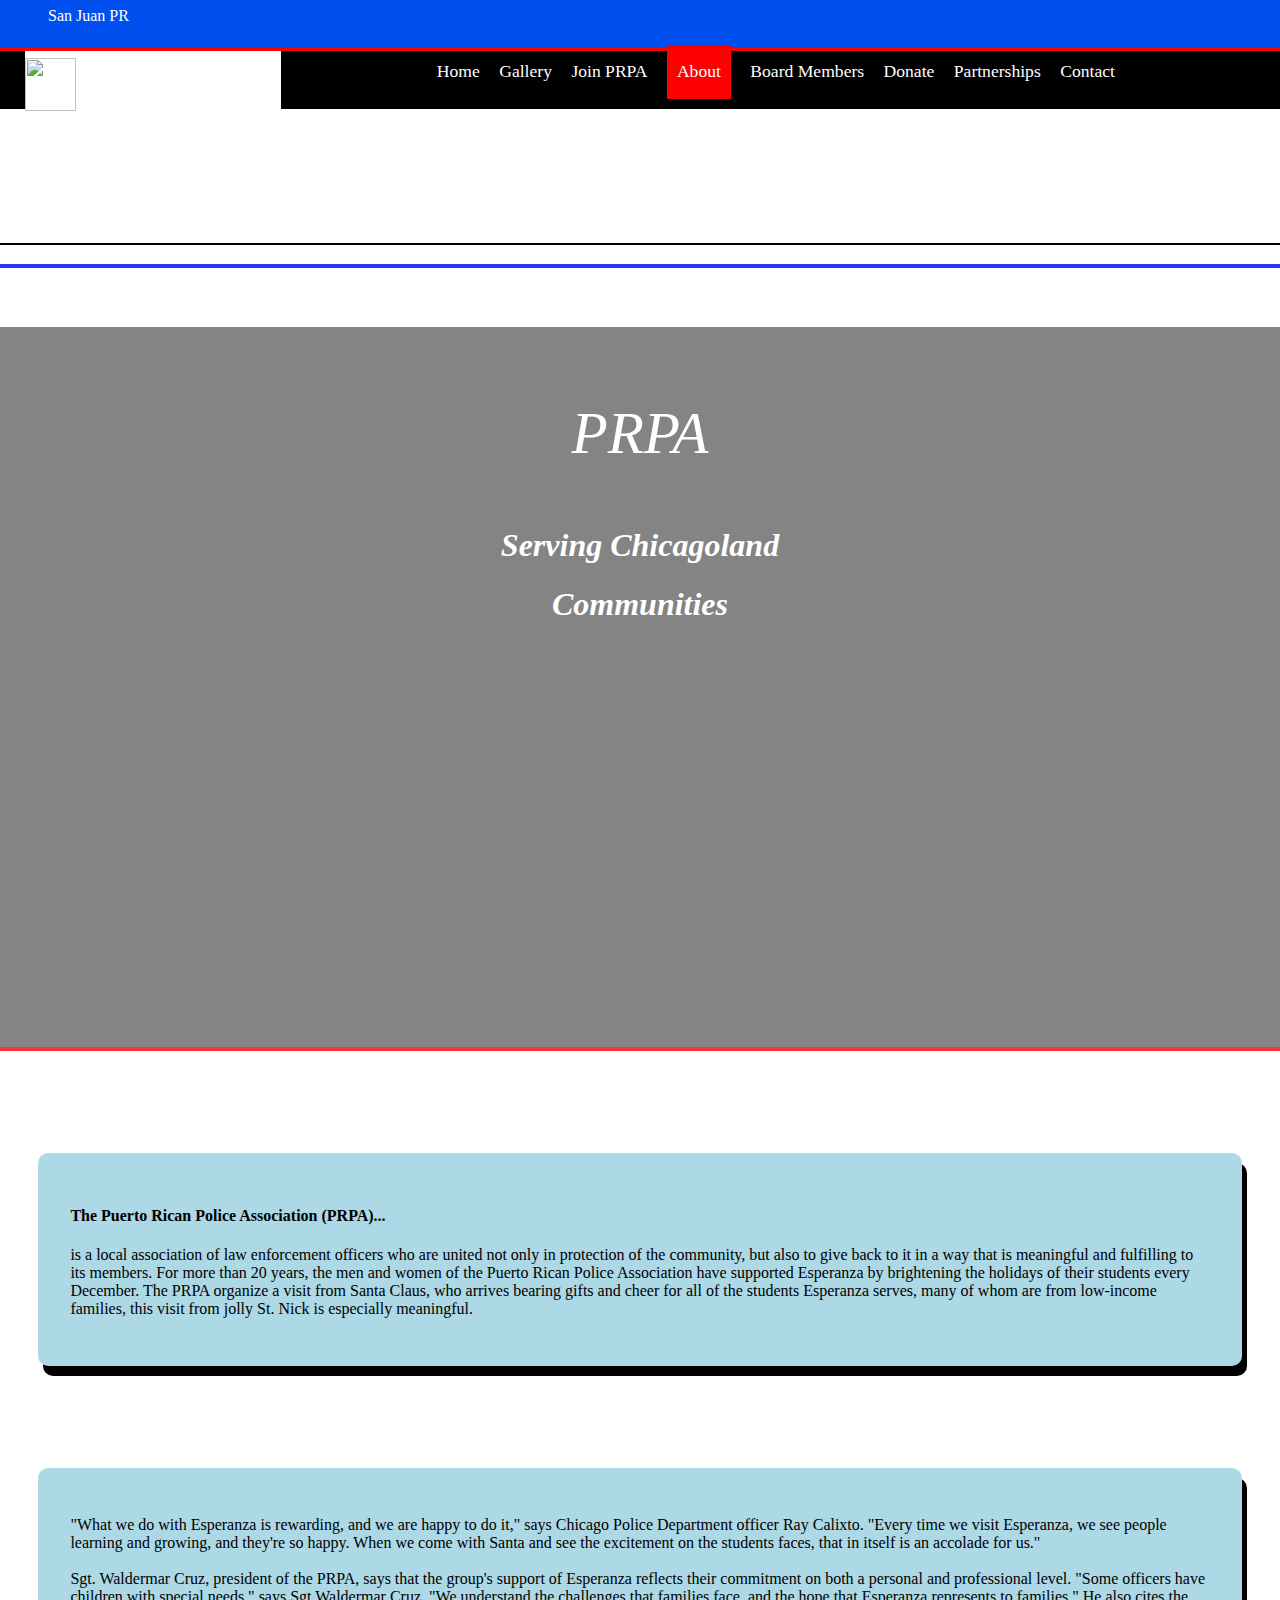
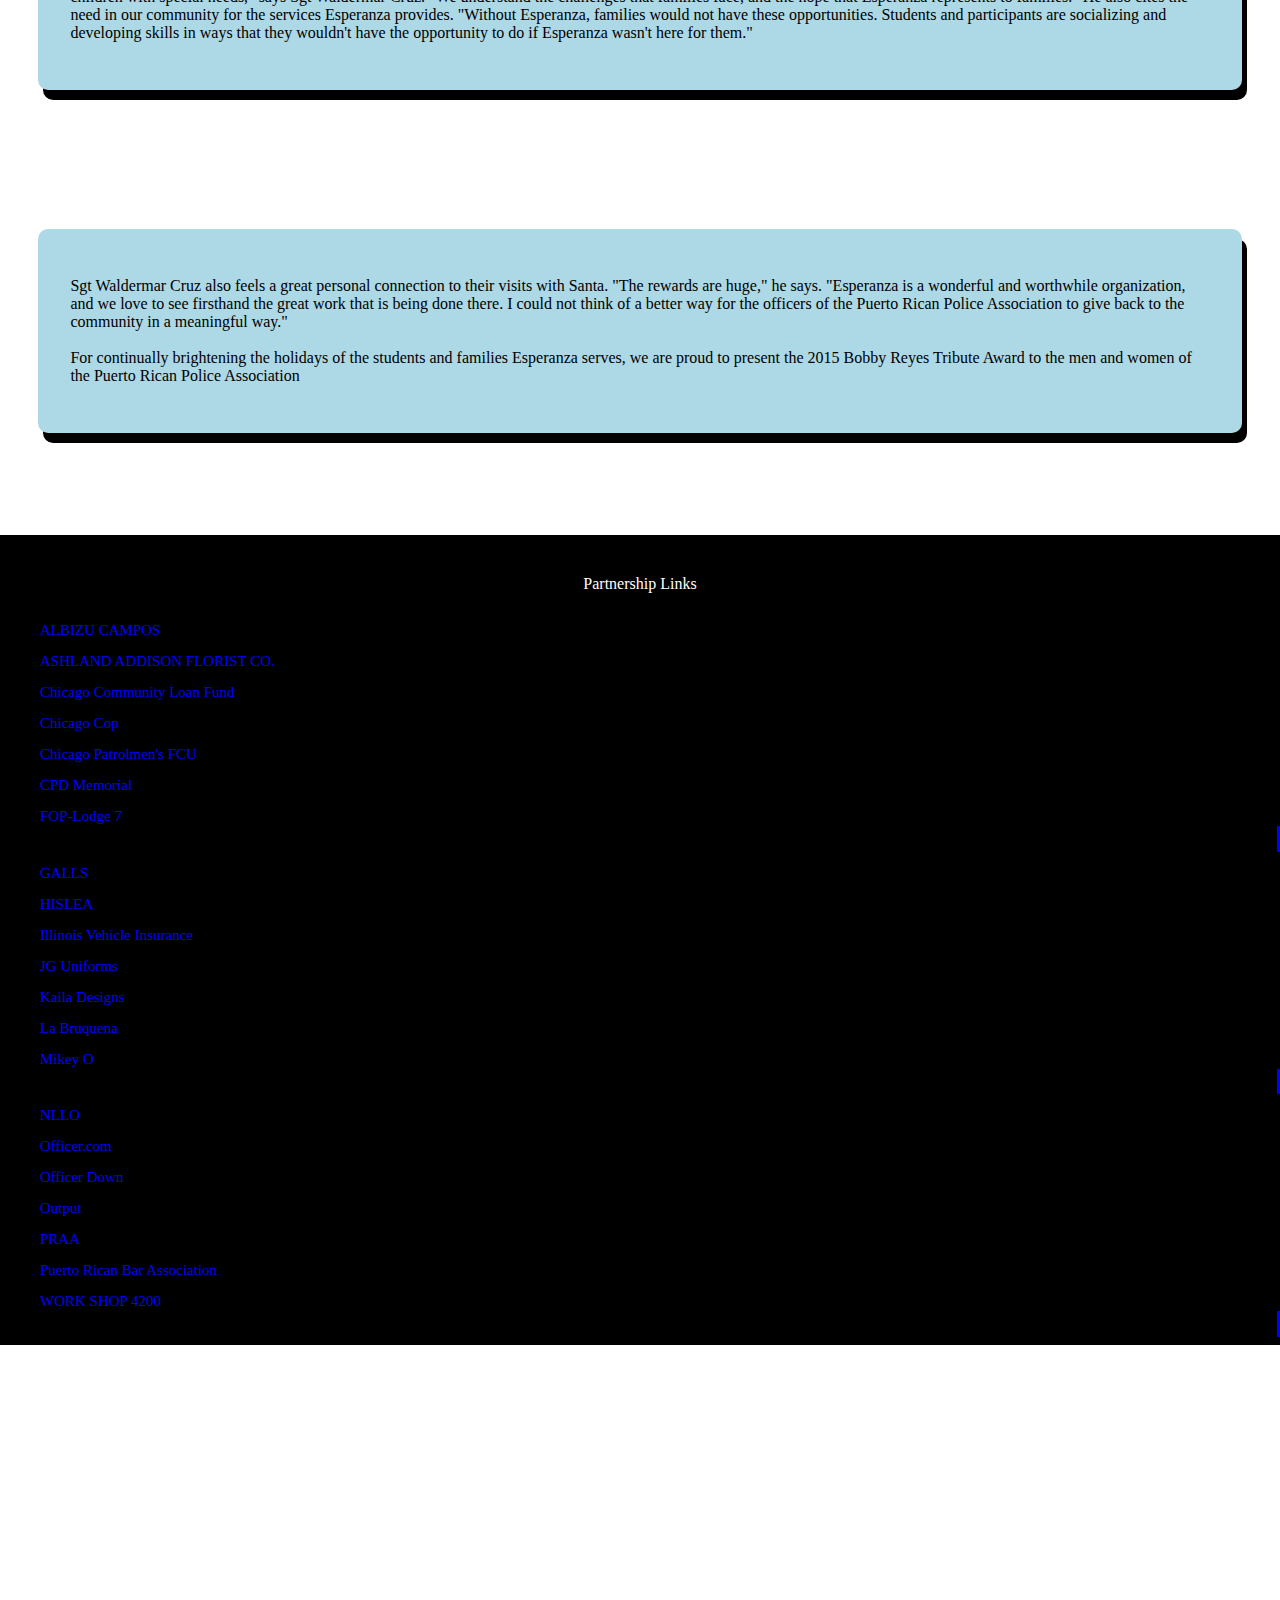
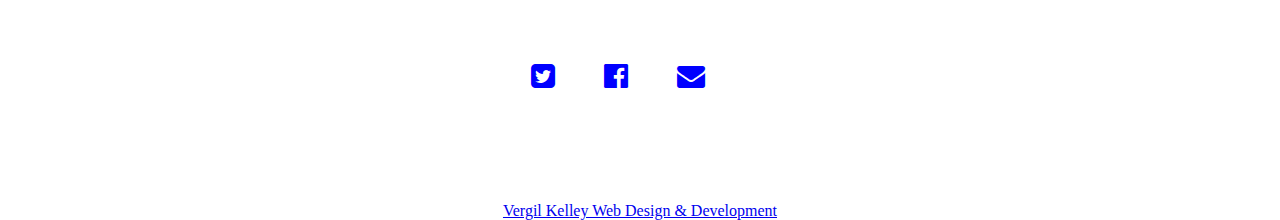
==== commit 954e0afe: "added mobile footer" ====
--- a/about.html
+++ b/about.html
@@ -117,12 +117,10 @@
 		
 		<!------------------footer----------------------------->
 	<footer>
-		<footer>
-		<div class="container-fluid p-0">
+		<div class="container-fluid p-0 partnership-desktop">
 			<div class="row">
 				<div class="col-md-6 mx-auto center-partnership-text">
 					<p class="partnership">Partnership Links</p>
-					<a id="partnership-link" href="partnerships.html">Partnership Links</a>
 				</div>
 			</div>
 		</div>
@@ -193,7 +191,13 @@
 				</div>
 			</div>
 		</div>
-
+		<div class="container-fluid p-0 partnership-mobile-link">
+			<div class="row">
+				<div class="col-md-6 mx-auto center-partnership-text">
+					<a id="partnership-link" href="partnerships.html">Partnership Links</a>
+				</div>
+			</div>
+		</div>
 		<div class="container-fluid p-0 prpa-vkweb">
 			<div class="row">
 				<div class="col-sm-6 mx-auto" >
--- a/css/stylehtml.css
+++ b/css/stylehtml.css
@@ -294,20 +294,6 @@
  	z-index: 2;
 }
 
-
-
-#serving-community-text {
-	position: relative;
-	top: 10%;
-}
-
-#serving-community-text p {
-	font-size: 5rem;
-}
-.serving {
-	margin-top: 2%;
-}
-
 .mission-paragraph{
 	width: 90%;
 }
@@ -451,6 +437,7 @@
 	height: 275px;
 	overflow:auto;
 	background: #fff;
+	text-align: center;
 }
 
 #gallery-years a{
@@ -530,6 +517,16 @@
 /* end gallery */
 
 /*************** join prpa ****************/
+
+.join-container {
+	height: 150px;
+	max-width: 760px !important ;
+}
+
+.join-mobile-version {
+	display: none;
+}
+
 #prpa-title {
 	margin-top: 10%;
 	color: #000;
@@ -592,7 +589,7 @@
 	padding-bottom: 3%;
 	border-left: 2px #000 solid;
 	border-right: 2px #000 solid;
-	border-bottom: 2px #000 solid;
+	border-bottom: 2px red solid;
 	background: lightblue;
 }
 
@@ -611,13 +608,19 @@
 
 .checkboxes {
 	padding-bottom: 3%;
-	border-bottom: 2px #000 solid;
+	border-bottom: 2px green solid;
 	border-left: 2px #000 solid;
 	border-right: 2px #000 solid;
 	background: lightblue;
-}
-
-.box1{
+	height: 150px;
+}
+
+.join-container .box3-1-2 {
+	display: none;
+	position: relative;
+}
+
+/*.box1{
 	position: relative;
 	display: inline;
 	left: 2%;
@@ -649,7 +652,7 @@
 	display: inline;
 	top: 28%;
 	left: 72%;
-}
+}*/
 
 #agency-container {
 	padding-top: 3%;
@@ -766,7 +769,7 @@
 	color: #fff;
 	font-style: italic;
 	text-align: center;
-	font-size: 1rem;
+	/*font-size: 1rem;*/
 	opacity: 0.8;
 }
 
@@ -774,14 +777,35 @@
 	position: relative;
 	top: 0;
 }
+
+#serving-community-text {
+	position: relative;
+	top: 10%;
+}
+
+/*#serving-community-text p {
+	font-size: 5em;
+}*/
+.serving {
+	margin-top: 2%;
+}
+
+
+#prpa {
+	font-size: 3.7rem;
+}
+
+#serving-community-text
 
 .about-text-container {
 	background-color: lightblue;	
 }
 
 .prpa-assoc {
-	background-color: #fff;
+	background-color: lightblue;
 	margin-top: 8%;
+	margin-left: 3%;
+	margin-right: 3%;
 	padding: 2rem;
 	border-radius: 10px;
 	box-shadow: 5px 10px #000;
@@ -824,12 +848,16 @@
 /************ donate *******************/
 
 .main-container {
+	position: relative;
+	left:0;
+	right: 0 !important;
 	margin-bottom: 2%;
 }
 .badge-overlay {
 	position: absolute;
+	left: 0px;
 	background: rgba(0, 0, 0, 0.7);
-  	width: 49%;
+  	width: 50%;
   	height: 100vh;
  	z-index: 1;
 }
@@ -895,8 +923,10 @@
 	position: absolute;
 	background: rgba(0, 0, 0, 0.8);
   	/*bottom: 0;*/
-  	left: 50.8%;
-  	width: 50%;
+  	/*left: 50.8%;*/
+  	right: 0px;
+
+  	width: 100%;
   	height: 100vh;
  	z-index: 1;
 }
@@ -909,6 +939,7 @@
 	background-position: center;
 	border-left: 10px red solid;
 	height: 100vh;
+	width: 100vw;
 }
 
 #help-support {
@@ -965,6 +996,9 @@
 
 /*********** partnerships ***************/
 
+.mobile-partnerships-container {
+		display: none;
+	}
 #partnership-link {
 	display: none;
 }
@@ -974,10 +1008,13 @@
 	margin-top: 5%;
 	text-align: center;
 }
-.partnerships-container {
+
 	margin-top: 6%;
-	margin-bottom: 12%;
-	text-align: center;
+}
+
+.partnerships-container div a img {
+	max-width: 250px;
+	height: auto;
 }
 
 /* end partnerships */
@@ -1059,7 +1096,7 @@
 	top: 0px;
 	left: 0;
 	bottom: 0;
-	height: 550px;
+	height: 90vh;
 	width: 100%;
 	background: #000;
 }
@@ -1117,22 +1154,22 @@
 	text-align: center;
 }*/
 
-#prpa-vkweb {
+.prpa-vkweb {
 	padding-top:3%;
 }
 
-#prpa-vkweb i {
+.prpa-vkweb i {
 	font-size: 28px;
 	color: blue;
 	padding-top:2em;
 	padding-right: 45px;
 }
 
-#prpa-vkweb i:hover {
+.prpa-vkweb i:hover {
 	color: red;
 }
 
-#prpa-vkweb {
+.prpa-vkweb {
 	text-align: center;
 }
 
@@ -1275,8 +1312,8 @@
 				}
 			}
 
+/******************INDEX PAGE WITH HEADER AND FOOTER FOR ALL PAGES***********************/
 		@media (max-width: 1100px) {
-
 			body {
 				background-color: lightblue;
 			}
@@ -1321,7 +1358,6 @@
 				width: 250px;
 				height: auto;
 			}
-
 }
 
 @media (max-width: 1025px) {
@@ -1397,3 +1433,147 @@
 		margin-top: 14.5%;
 	}
 }
+
+/************************JOIN PAGE*******************************/
+@media (max-width: 1199px) {
+
+	.join-container {
+		max-width: 640px !important;
+	}
+}
+
+@media (max-width: 991px) {
+	.join-container {
+		max-width: 480px !important;
+	}
+}
+
+@media (max-width: 767px) {
+	.join-container {
+		max-width: 360px !important;
+	}
+
+	.join-container .box3-1 {
+		display: none;
+	}
+
+	.join-container .box3-1-2 {
+		display: block;
+		margin-left: 1.7em;
+		top: -1.5em;
+	}
+}
+
+@media (max-width: 575px) {
+	.join-container {
+		max-width: 100% !important;
+		height: 200px;
+	}
+
+	.join-container .box {
+		position: relative;
+		left: 2em;
+	}
+
+	.join-container .box3-1-2 {
+		display: block;
+		left: .3em;
+		top: 0;
+	}
+}
+/*******************ABOUT PAGE**********************************/
+
+@media (max-width: 575px) {
+	.prpa-assoc {
+		width: 80vw !important;
+	}
+}
+
+/*********************DONATE PAGE**********************************/
+
+@media (max-width: 767px) {
+
+	.badge-overlay {
+		height: 49%;
+		width: 100vw
+	}
+	.prpa-overlay {
+		position:absolute;
+		left: -15px;
+		width: 100%;
+		height: 100%;
+	}  
+
+	.donate-officer {
+		position: relative;
+		bottom: 0;
+		border-right: none;
+		border-bottom: 10px blue solid;
+	}
+
+	.donate-prpa {
+		position: relative;
+		/*left: 20px;*/
+		border-left: none;
+		border-top:10px red solid;
+	}
+
+	.main-container {
+		margin-bottom: 0;
+	}
+
+}
+
+/*********************PARTNISHIPS PAGE***************************/
+
+@media (max-width: 1100px) {
+	body {
+		background-color: #fff;
+	}
+	.partnerships-container {
+		display: none;
+	}
+	.mobile-partnerships-container {
+		display: block;
+		text-align: center;
+	}
+}
+
+@media (max-width: 575px) {
+	.mobile-partnerships-container div a img{
+		margin-top: 5%;
+		margin-bottom: 5%;
+	}
+}
+
+/**********************CONTACT PAGE***************************/
+
+@media (max-width: 1200px)  {
+
+	.contact-form {
+		max-width: 75vw;
+	}
+	
+	.contact-form .row .form-border h2 {
+		font-size: 25px;
+		margin-bottom: 10%;
+	}
+
+	@media (max-width: 1200px) {
+	.contact-form .row .form-border p {
+		font-size: 20px;
+		padding-bottom: 10px;
+	}
+}
+
+@media (max-width: 992px) {
+	.contact-form .row .form-border h2 {
+		padding-bottom: 10px;
+	}
+}
+
+@media (max-width: 575px) {
+	.contact-form .row .form-border h2 {
+		margin-bottom: 20%;
+	}
+}
